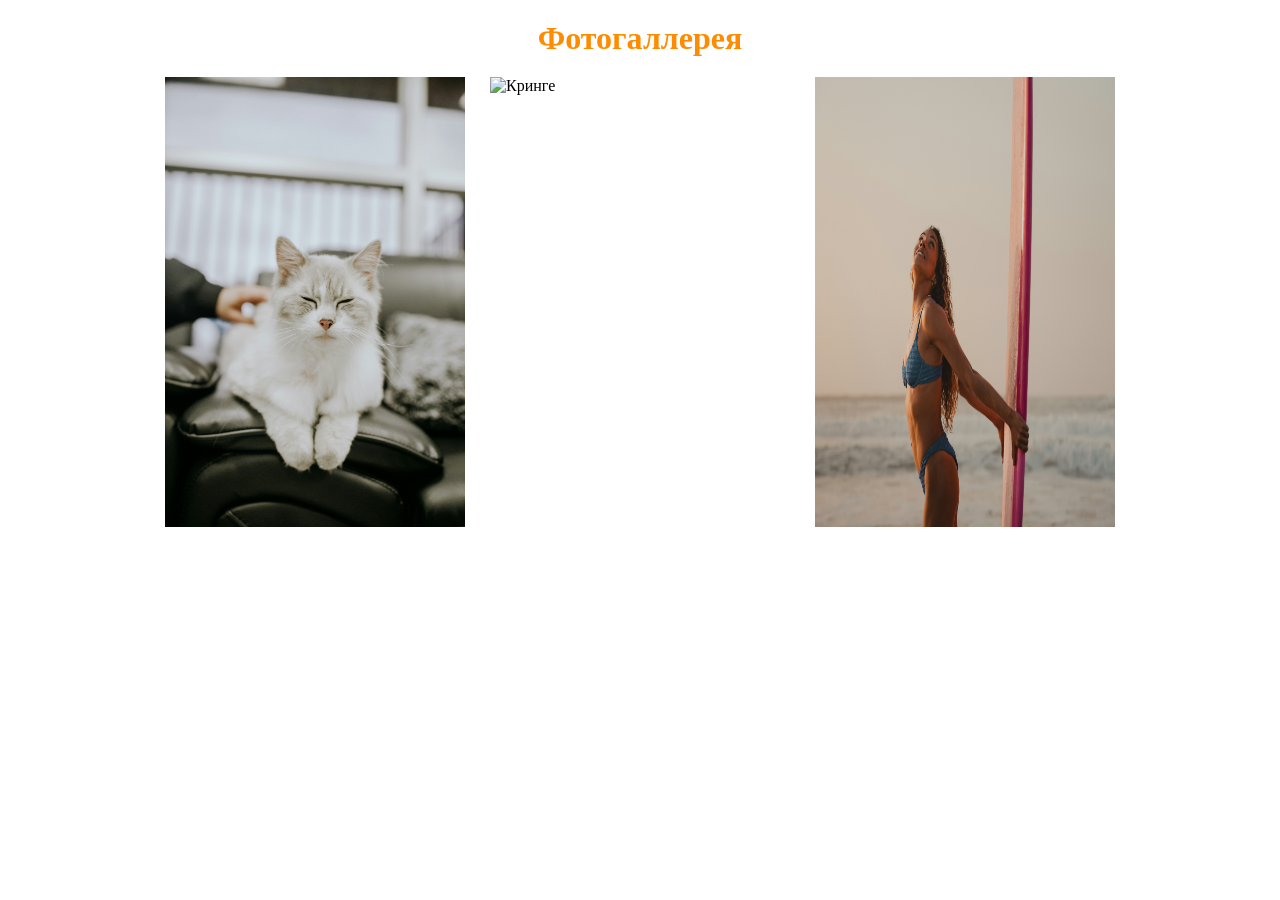
==== index.html @ 0c0efffc "Update and rename gallery.html to index.html" ====
<!DOCTYPE html>
<html lang="ru">
<head>
    <meta charset="UTF-8">
    <meta name="viewport" content="width=device-width, initial-scale=1.0">
    <title>Фотогаллерея</title>
    <link rel="stylesheet" href="css/style.css">
</head>
<body>
    <div class="container">
        <h1 class="gallery-name">Фотогаллерея</h1>
        <div class="gallery">
            <img class = "gallery-item" src="img/david-miller-0n12AlG-umA-unsplash.jpg" alt="Котик">
            <img class = "gallery-item" src="img/jonathan-borba-70kzZbt_MTY-unsplash.jpg" alt="Кринге">
            <img class = "gallery-item" src="img/michiel-annaert-OM_wOsHYatA-unsplash.jpg" alt="Сегз">
        </div>
    </div>
</body>
</html>
---- css/style.css ----
*{
    padding: 0;
    margin: 0;
}
.container {
    width: 1000px;
    height: 100vh;
    /* background-color: blueviolet; */
    margin: 0 auto;
}
.gallery-name {
    text-align: center;
    color: darkorange;
    padding-top: 20px;
}
.gallery {
    display: flex;
    justify-content: space-evenly;
    margin-top: 20px;
}
.gallery-item {
    width: 300px;
}
@media screen and (max-width: 390px){
    .container {
        /* background: red; */
}
.gallery {
    flex-direction: column;
    align-items: center;
}
.gallery-item{
    margin-top: 20px;
}
}
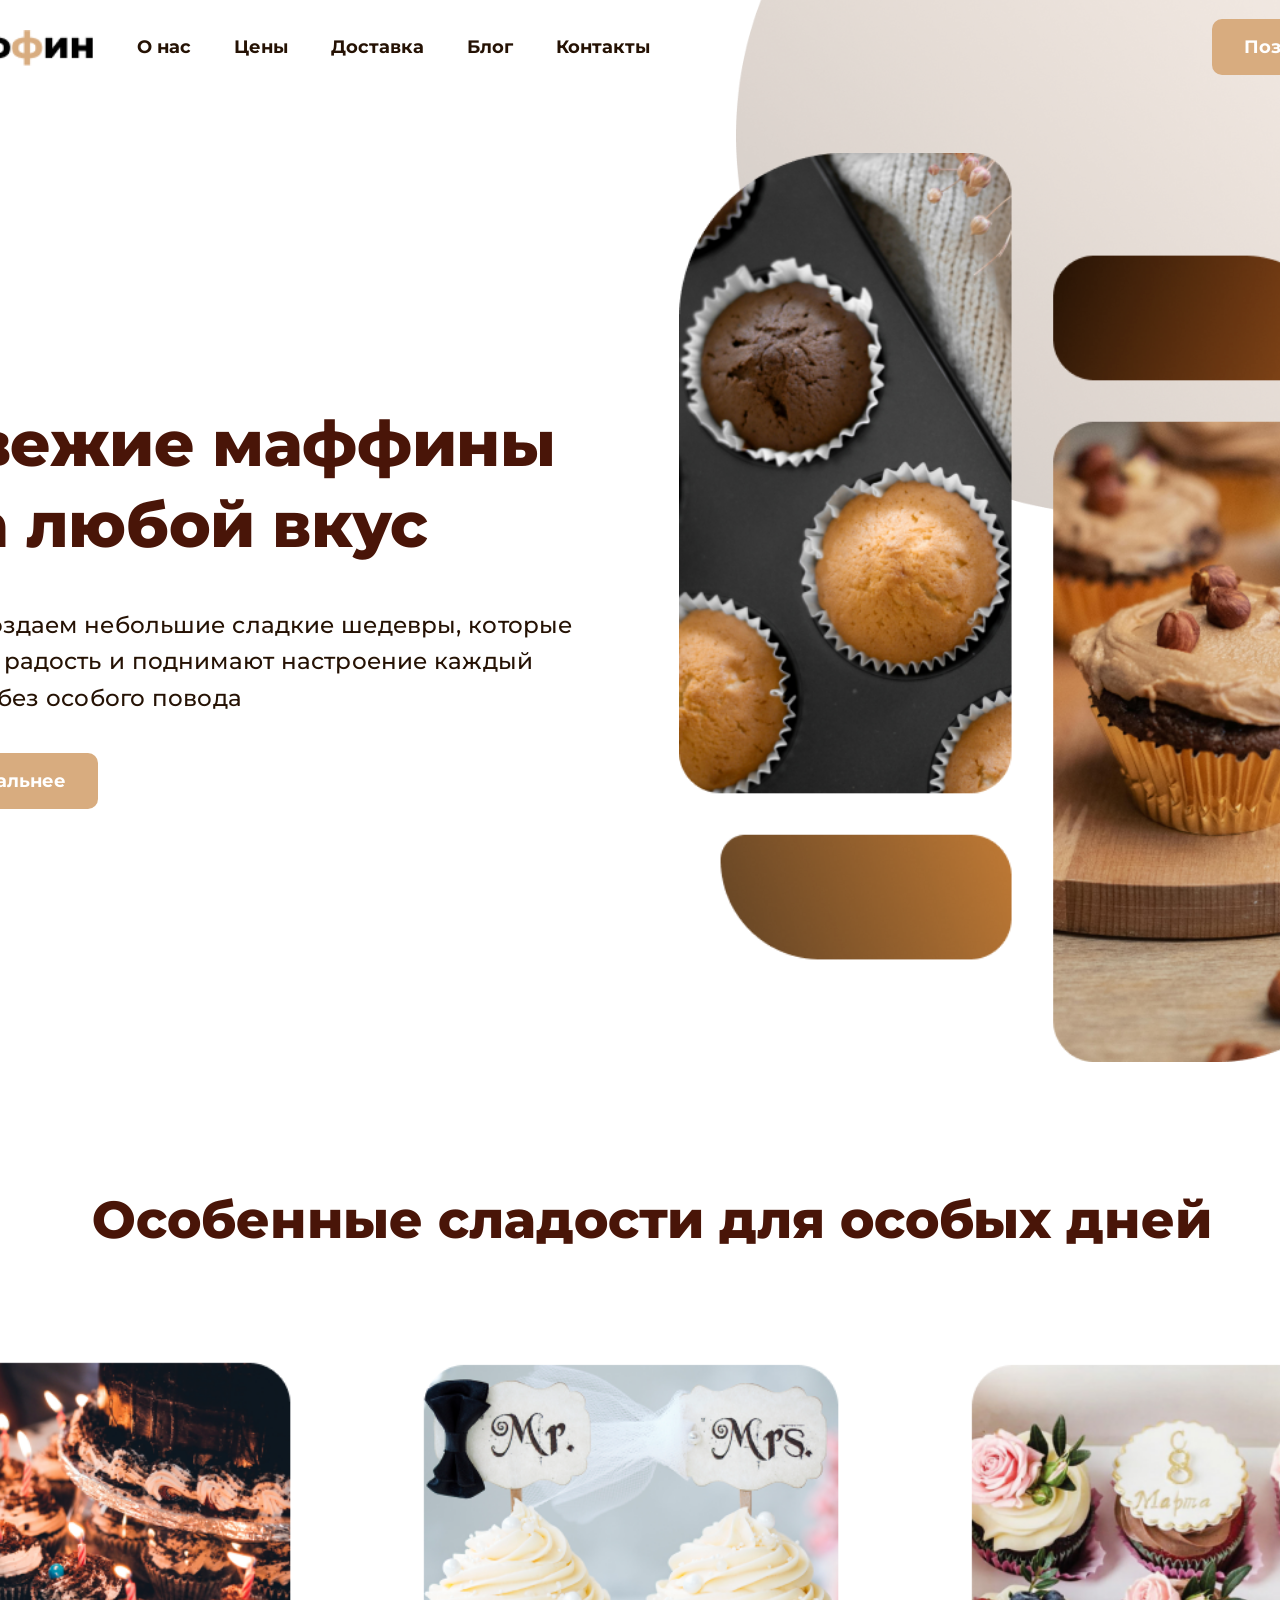
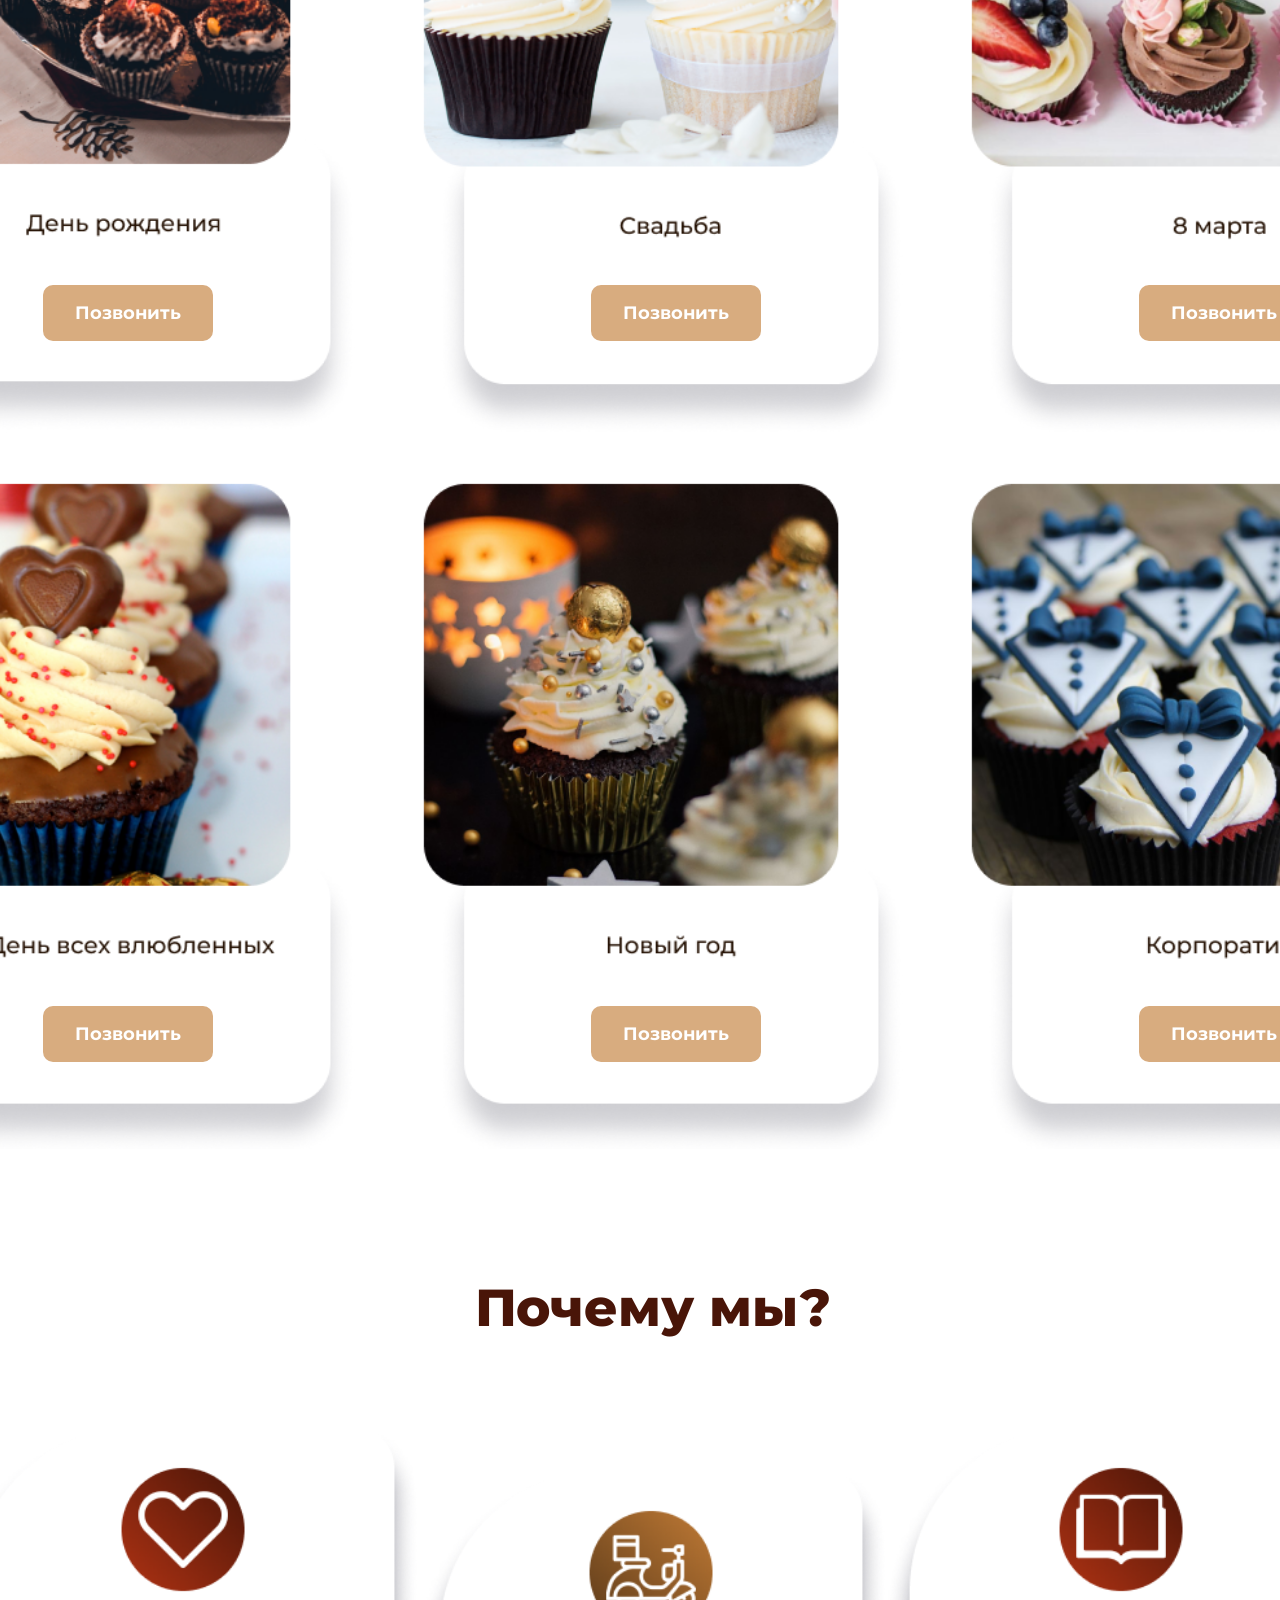
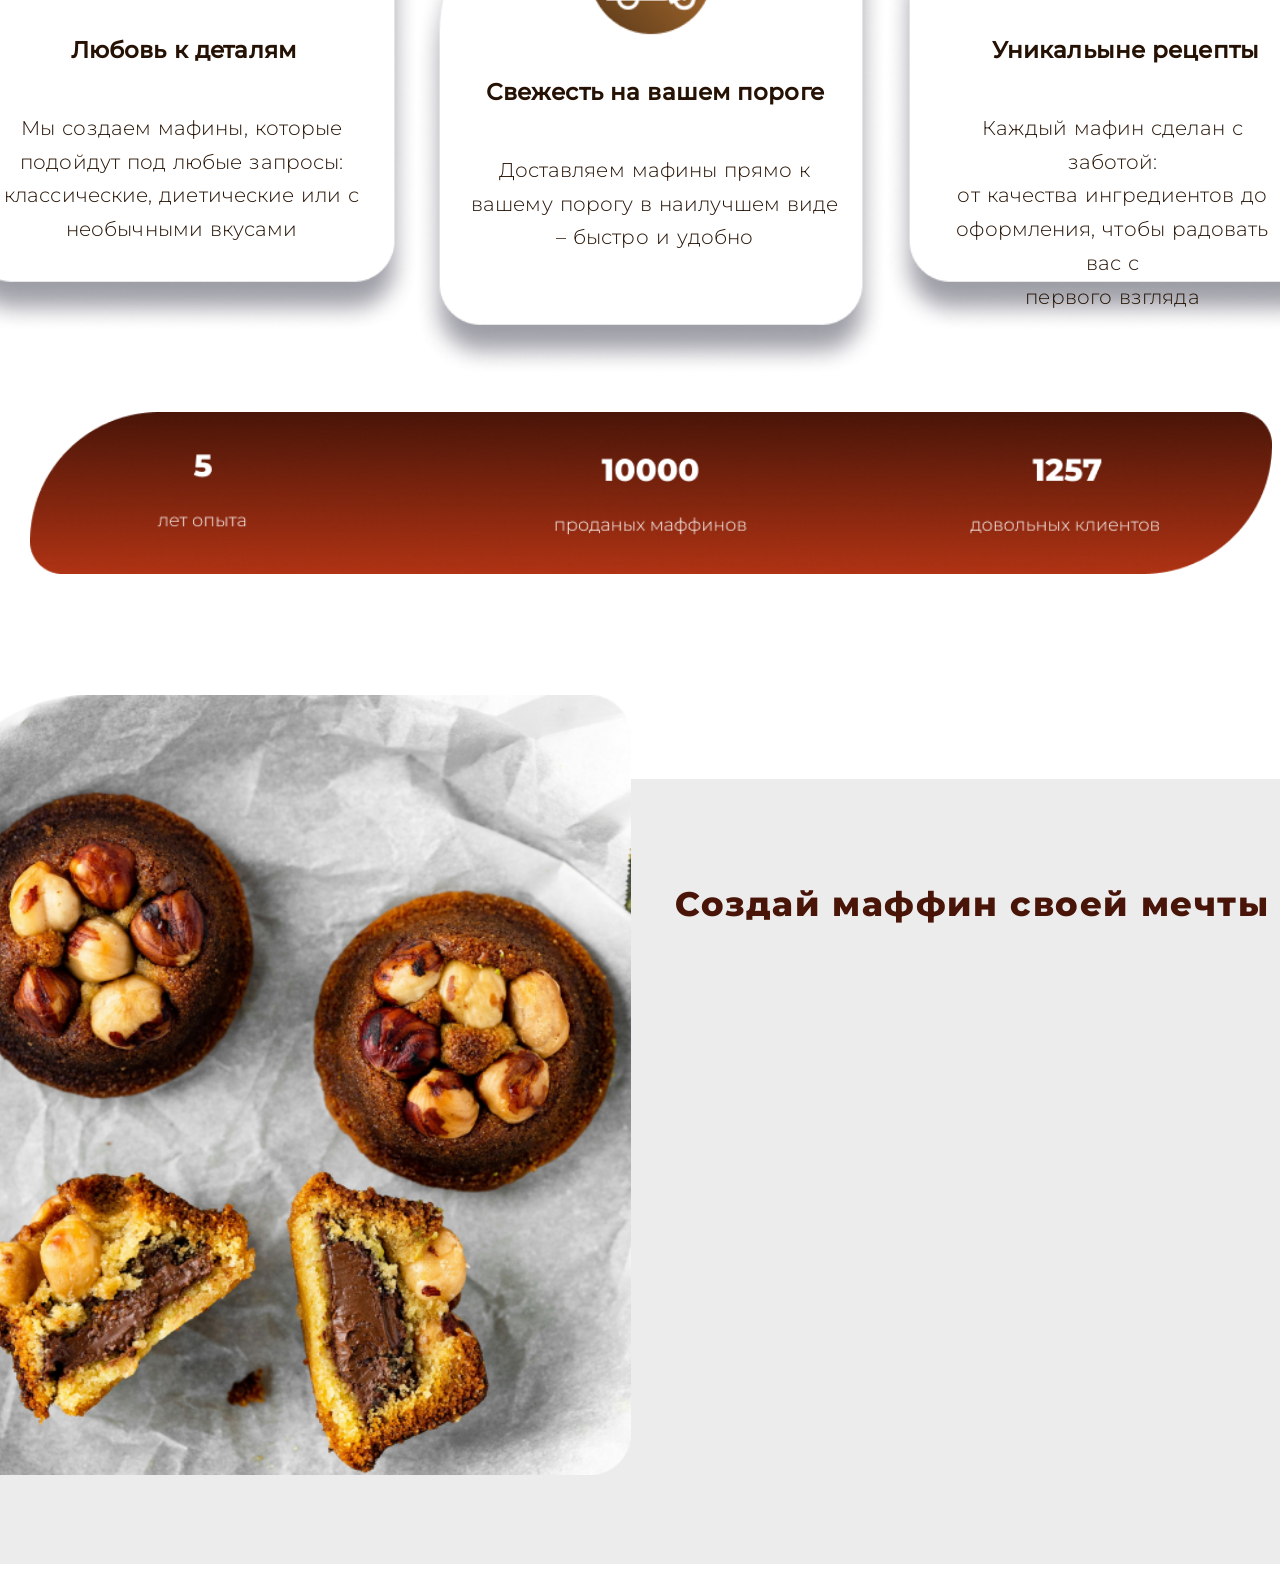
==== commit 37c2e24d: "Add files via upload" ====
--- a/index.html
+++ b/index.html
@@ -3,17 +3,118 @@
 <head>
     <meta charset="UTF-8">
     <meta name="viewport" content="width=device-width, initial-scale=1.0">
-    <title>Фотогаллерея</title>
     <link rel="stylesheet" href="css/style.css">
+    <link rel="stylesheet" href="css/adoptif.css">
+    <title>muffin</title>
 </head>
 <body>
-    <div class="container">
-        <h1 class="gallery-name">Фотогаллерея</h1>
-        <div class="gallery">
-            <img class = "gallery-item" src="img/david-miller-0n12AlG-umA-unsplash.jpg" alt="Котик">
-            <img class = "gallery-item" src="img/jonathan-borba-70kzZbt_MTY-unsplash.jpg" alt="Кринге">
-            <img class = "gallery-item" src="img/michiel-annaert-OM_wOsHYatA-unsplash.jpg" alt="Сегз">
+    <header>
+        <div class="logo">
+            <img src="img/logo.png" alt="logo">
+        </div>
+        <div class="nav">
+            <p><a href="#">О нас</a></p>
+            <p><a href="#">Цены</a></p>
+            <p><a href="#">Доставка</a></p>
+            <p><a href="#">Блог</a></p>
+            <p><a href="#">Контакты</a></p>
+        </div>
+        <div class="call-button">
+            <form action="tel:+1234567890" method="get">
+                <button type="submit">Позвонить</button>
+            </form>
+        </div>
+    </header>
+    <div class="hero">
+        <div class="text_hero">
+            <h1>Свежие маффины<br> на любой вкус</h1>
+            <p>Мы создаем небольшие сладкие шедевры, которые<br>
+                дарят радость и поднимают настроение каждый<br>
+                день, без особого повода
+            </p>
+            <button class="details-button">Детальнее</button>
+        </div>
+        <div class="hero_img">
+            <img src="img/Group 11.png" alt="hero">
         </div>
     </div>
+    <div class="CTA">
+        <h1>Особенные сладости для особых дней</h1>
+        <div class="img_CTA_1">
+            <div class="img_1">
+                <img src="img/Group 21.png" alt="image_1">
+                <form action="tel:+1234567890" method="get">
+                    <button type="submit">Позвонить</button>
+                </form>
+            </div>
+            <div class="img_1">
+                <img src="img/Card.png" alt="image_2">
+                <form action="tel:+1234567890" method="get">
+                    <button type="submit">Позвонить</button>
+                </form>
+            </div>
+            <div class="img_1">
+                <img src="img/Card (1).png" alt="image_3">
+                <form action="tel:+1234567890" method="get">
+                    <button type="submit">Позвонить</button>
+                </form>
+            </div>
+        </div>
+        <div class="img_CTA_2">
+            <div class="img_1">
+                <img src="img/Card (2).png" alt="image_4">
+                <form action="tel:+1234567890" method="get">
+                    <button type="submit">Позвонить</button>
+                </form>
+            </div>
+            <div class="img_1">
+                <img src="img/Card (3).png" alt="image_5">
+                <form action="tel:+1234567890" method="get">
+                    <button type="submit">Позвонить</button>
+                </form>
+            </div>
+            <div class="img_1">
+                <img src="img/Card (4).png" alt="image_6">
+                <form action="tel:+1234567890" method="get">
+                    <button type="submit">Позвонить</button>
+                </form>
+            </div>
+        </div>
+    </div>
+    <div
+        class="counters_logo"><h1> Почему мы?</h1>
+    </div>
+    <div class="counters">
+            <div class="icons_1">
+                <img src="img/Frame 15.png" alt="icons_1">
+                <h2>Любовь к деталям</h2><br>
+                <p> Мы создаем мафины, которые<br>
+                    подойдут под любые запросы:<br>
+                    классические, диетические или с<br>
+                    необычными вкусами</p>
+            </div>
+            <div class="icons_2">
+                <img src="img/Frame 14.png" alt="icons_1">
+                <h2>Свежесть на вашем пороге</h2>
+                <p> Доставляем мафины прямо к<br>
+                    вашему порогу в наилучшем виде<br>
+                    – быстро и удобно</p>
+            </div>
+            <div class="icons_3">
+                <img src="img/Frame 13.png" alt="icons_1">
+                <h2>Уникальыне рецепты</h2>
+                <p> Каждый мафин сделан с заботой:<br>
+                    от качества ингредиентов до<br>
+                    оформления, чтобы радовать вас с<br>
+                    первого взгляда</p>
+            </div>
+        </div>
+    <div class="counters_info">
+        <img src="img/1.png" alt="1" class="img_1">
+    </div>
+    <div class="CTA_choose">
+        <img src="img/Rectangle 30.png" alt="fon" class="fon">
+        <img src="img/Mask group.png" alt="fofo" class="foto">
+        <h1>Создай маффин своей мечты</h1>
 </body>
-</html>
+</html>
--- a/css/style.css
+++ b/css/style.css
@@ -1,35 +1,390 @@
-*{
-    padding: 0;
-    margin: 0;
-}
-.container {
-    width: 1000px;
-    height: 100vh;
-    /* background-color: blueviolet; */
-    margin: 0 auto;
-}
-.gallery-name {
-    text-align: center;
-    color: darkorange;
-    padding-top: 20px;
-}
-.gallery {
-    display: flex;
-    justify-content: space-evenly;
-    margin-top: 20px;
-}
-.gallery-item {
-    width: 300px;
-}
-@media screen and (max-width: 390px){
-    .container {
-        /* background: red; */
-}
-.gallery {
-    flex-direction: column;
-    align-items: center;
-}
-.gallery-item{
-    margin-top: 20px;
-}
-}+@import url("fonts.css");
+
+body {
+    background-image: url('../img/Ellipse\ 34.png');
+    background-position: top right;
+    background-repeat: no-repeat;
+    background-size: 42.5%;
+}
+
+header {
+    display: flex;
+    align-items: center;
+    justify-content: center;
+    width: 100%;
+    box-sizing: border-box;
+}
+
+.logo {
+    margin-top: 16px;
+    position: relative;
+    left: -290px;
+}
+
+.logo img {
+    width: 170px;
+    height: auto;
+}
+
+.nav {
+    margin-top: 10px;
+    position: relative;
+    left: -247px;
+    gap: 43px;
+    display: flex;
+    font-family: "Label";
+    font-size: 18px;
+    color: #251204;
+}
+
+.nav a {
+    text-decoration: none;
+    color: inherit;
+}
+
+.call-button button {
+    display: inline-block;
+    padding: 17px 32px;
+    background-color: #D8AC7F;
+    color: white;
+    text-decoration: none;
+    border: none;
+    border-radius: 10px;
+    cursor: pointer;
+    font-family: "Label";
+    font-size: 18px;
+    margin-top: 10px;
+    position: relative;
+    right: -315px;
+}
+
+.call-button button:hover {
+    background-color: #c89b6f;
+}
+
+.hero {
+    display: flex;
+    justify-content: center;
+    align-items: center;
+    width: 100%;
+    box-sizing: border-box;
+    padding: 20px;
+    position: absolute;
+}
+
+.text_hero {
+    margin-top: 7px;
+    margin-left: -800px;
+    position: absolute;
+}
+
+.text_hero h1 {
+    font-family: "Hd1";
+    margin-left: 2px;
+    font-size: 63px;
+    color: #491508;
+    line-height: 1.3;
+    letter-spacing: -0.4px;
+}
+
+.text_hero p {
+    font-family: "Hd4";
+    font-size: 23px;
+    color: #251204;
+    margin-top: -2px;
+    margin-left: 2px;
+    line-height: 1.6;
+    word-spacing: 1.2px;
+    letter-spacing: 0.09px;
+}
+
+.details-button {
+    display: inline-block;
+    padding: 17px 32px;
+    background-color: #D8AC7F;
+    color: white;
+    text-decoration: none;
+    border: none;
+    border-radius: 10px;
+    cursor: pointer;
+    font-family: "Label";
+    font-size: 18px;
+    margin-top: 13px;
+    margin-left: 3px;
+}
+
+.details-button:hover {
+    background-color: #c89b6f;
+}
+
+.hero_img {
+    margin-top: 57px;
+    margin-left: 766px;
+}
+
+.hero_img img {
+    width: 704px;
+    height: auto;
+}
+
+.CTA {
+    width: 100%;
+    box-sizing: border-box;
+    position: absolute;
+    margin-top: 1077px;
+}
+
+.CTA h1 {
+    display: flex;
+    justify-content: center;
+    align-items: center;
+    font-family: "Hd1";
+    margin-left: 8px;
+    font-size: 52px;
+    color: #491508;
+    letter-spacing: -0.1px;
+}
+
+.img_CTA_1 {
+    display: flex;
+    justify-content: center;
+    align-items: center;
+    margin-top: 86px;
+    gap: 43px;
+    margin-left: 5px;
+    position: relative;
+}
+
+.img_CTA_1 img {
+    width: 505px;
+    height: auto;
+}
+
+.img_CTA_2 {
+    display: flex;
+    justify-content: center;
+    align-items: center;
+    margin-top: 21px;
+    gap: 43px;
+    margin-left: 5px;
+    position: relative;
+}
+
+.img_CTA_2 img {
+    width: 505px;
+    height: auto;
+}
+
+.img_1 img {
+    position: relative;
+}
+
+.img_1 button {
+    position: absolute;
+    top: 0;
+    margin-top: 548px;
+    margin-left: 193px;
+    display: inline-block;
+    padding: 17px 32px;
+    background-color: #D8AC7F;
+    color: white;
+    text-decoration: none;
+    border: none;
+    border-radius: 10px;
+    cursor: pointer;
+    font-family: "Label";
+    font-size: 18px;
+}
+
+.img_1 button:hover {
+    background-color: #c89b6f;
+}
+
+.counters_logo h1 {
+    margin-top: 2800px;
+    margin-left: 25px;
+    display: flex;
+    justify-content: center;
+    align-items: center;
+    font-family: "Hd1";
+    font-size: 52px;
+    color: #491508;
+    letter-spacing: -0.1px;
+}
+
+.counters {
+    display: flex;
+    justify-content: center;
+    align-items: center;
+    justify-content: center;
+    align-items: center;
+    width: 100%;
+    box-sizing: border-box;
+    position: absolute;
+}
+
+.icons_1{
+    margin-top: 11px;
+    margin-left: 8px;
+}
+
+.icons_1 img {
+    position: relative;
+    width: 474px;
+    height: auto;
+}
+
+.icons_1 h2 {
+    position: absolute;
+    top: 0;
+    margin-top: 258px;
+    margin-left: 125px;
+    font-family: "Hd4";
+    font-size: 23px;
+    color: #251204;
+    line-height: 1.6;
+    word-spacing: 1.2px;
+    letter-spacing: 0.09px;
+}
+
+.icons_1 p {
+    position: absolute;
+    top: 0;
+    margin-top: 338px;
+    margin-left: 58px;
+    text-align: center;
+    font-family: "Bd1";
+    text-align: center;
+    font-family: "Bd1";
+    color: #251204;
+    font-size: 20px;
+    letter-spacing: 0.1px;
+    word-spacing: 1.8px;
+    line-height: 1.69;
+}
+
+.icons_2 {
+    margin-top: 96px;
+    margin-left: -6px;
+}
+
+.icons_2 img {
+    position: relative;
+    width: 474px;
+    height: auto;
+}
+
+.icons_2 h2{
+    position: absolute;
+    top: 0;
+    margin-top: 300px;
+    margin-left: 72px;
+    font-family: "Hd4";
+    font-size: 23px;
+    color: #251204;
+    line-height: 1.6;
+    word-spacing: 1.2px;
+    letter-spacing: 0.09px;
+}
+
+.icons_2 p {
+    position: absolute;
+    top: 0;
+    margin-top: 380px;
+    margin-left: 57px;
+    text-align: center;
+    font-family: "Bd1";
+    text-align: center;
+    font-family: "Bd1";
+    color: #251204;
+    font-size: 20px;
+    letter-spacing: 0.1px;
+    word-spacing: 1.8px;
+    line-height: 1.69;
+}
+
+.icons_3 {
+    margin-top: 11px;
+    margin-left: -4px;
+}
+
+.icons_3 img {
+    position: relative;
+    width: 474px;
+    height: auto;
+}
+
+.icons_3 h2 {
+    position: absolute;
+    top: 0;
+    margin-top: 258px;
+    margin-left: 108px;
+    font-family: "Hd4";
+    font-size: 23px;
+    color: #251204;
+    line-height: 1.6;
+    word-spacing: 1.2px;
+    letter-spacing: 0.09px;
+}
+
+.icons_3 p {
+    position: absolute;
+    top: 0;
+    margin-top: 338px;
+    margin-left: 53px;
+    text-align: center;
+    font-family: "Bd1";
+    color: #251204;
+    font-size: 20px;
+    letter-spacing: 0.1px;
+    word-spacing: 1.8px;
+    line-height: 1.69;
+}
+
+.counters_info{
+    display: flex;
+    justify-content: center;
+    align-items: center;
+    margin-top: 673px;
+    margin-left: 22px;
+
+}
+
+.counters_info img {
+    width: 1455px;
+    height: auto;
+}
+
+.CTA_choose{
+    margin-top: 205px;
+    display: flex;
+    justify-content: center;
+    align-items: center;
+}
+
+.fon {
+     position: relative;
+    width: auto;
+    height: 785px;
+}
+
+.foto{
+    position: absolute;
+    margin-left: -725px;
+    margin-top: -173px;
+    width: 707px;
+    height: auto;
+
+}
+
+.CTA_choose h1 {
+    position: absolute;
+    margin-top: -513px;
+    margin-left: 664px;
+    font-family: "Hd1";
+    font-size: 34px;
+    color: #491508;
+    letter-spacing: 1.5px;
+    word-spacing: 0.5px;
+}
+
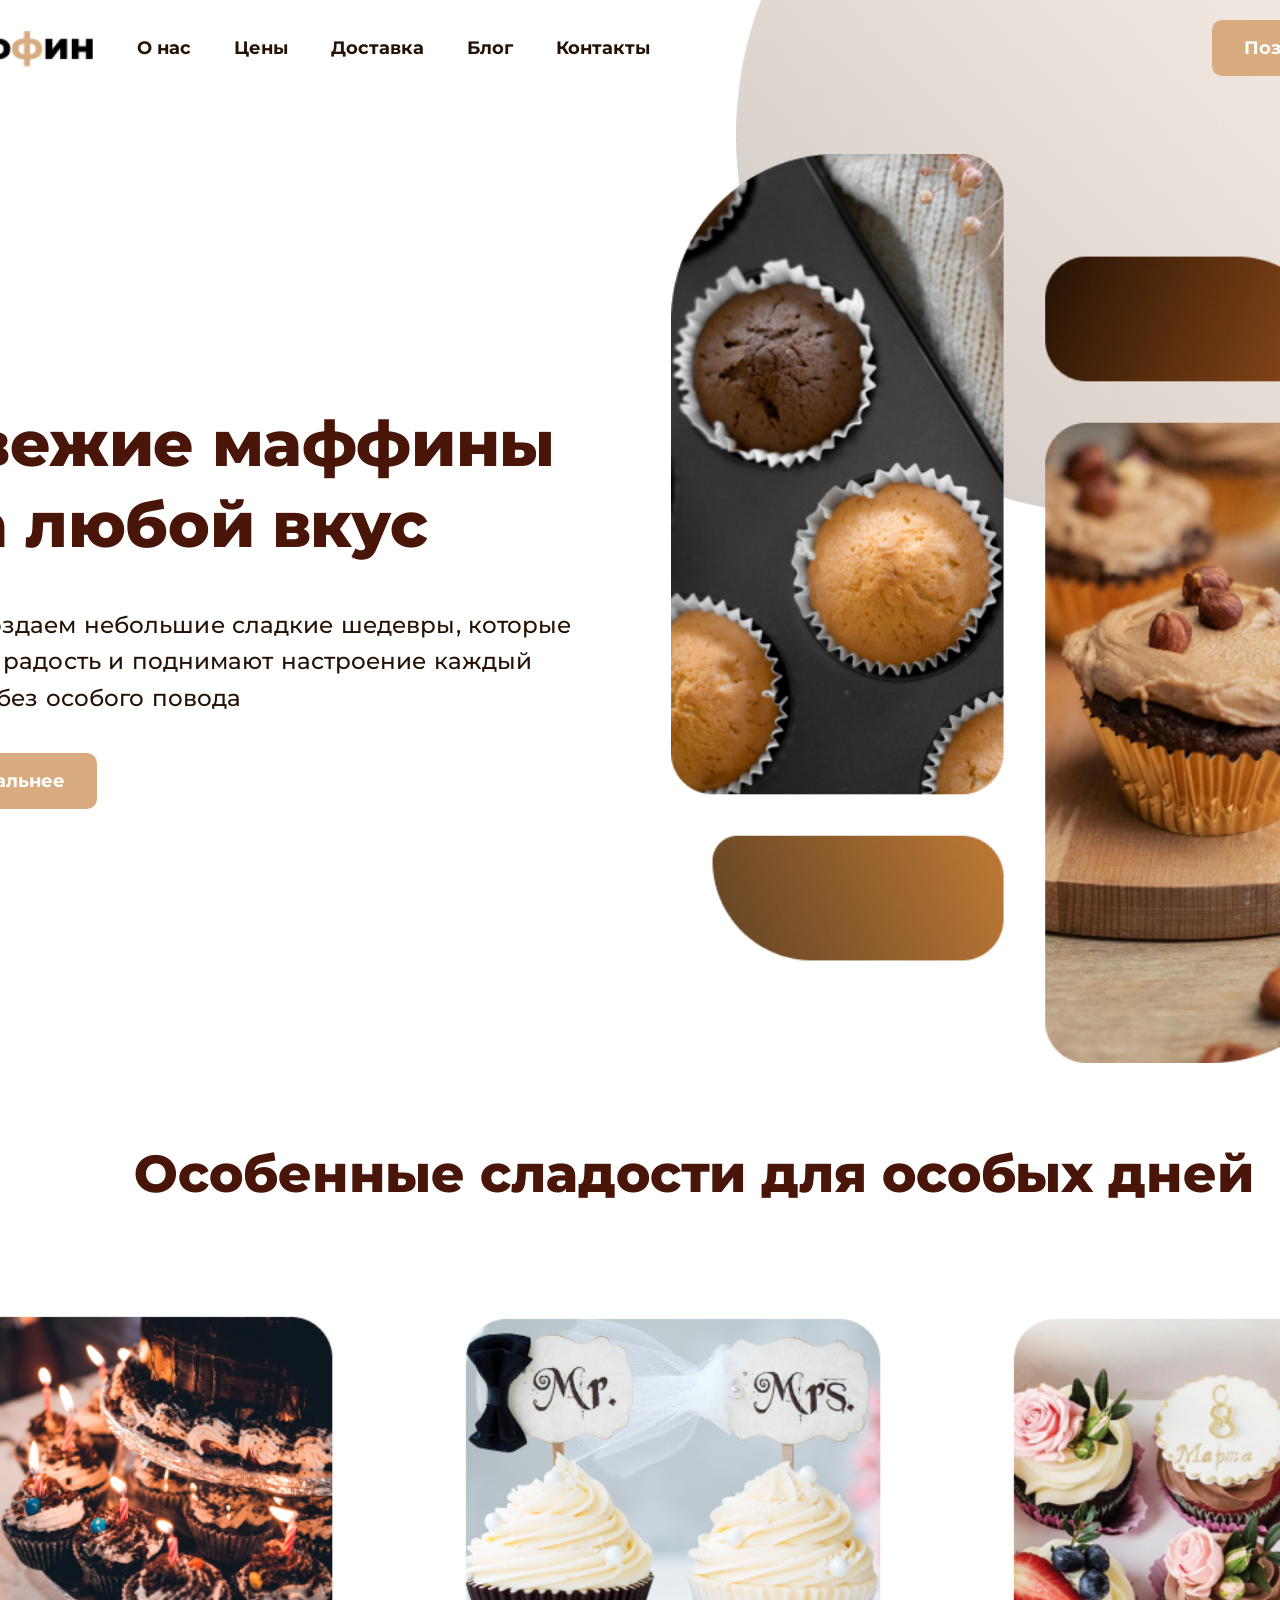
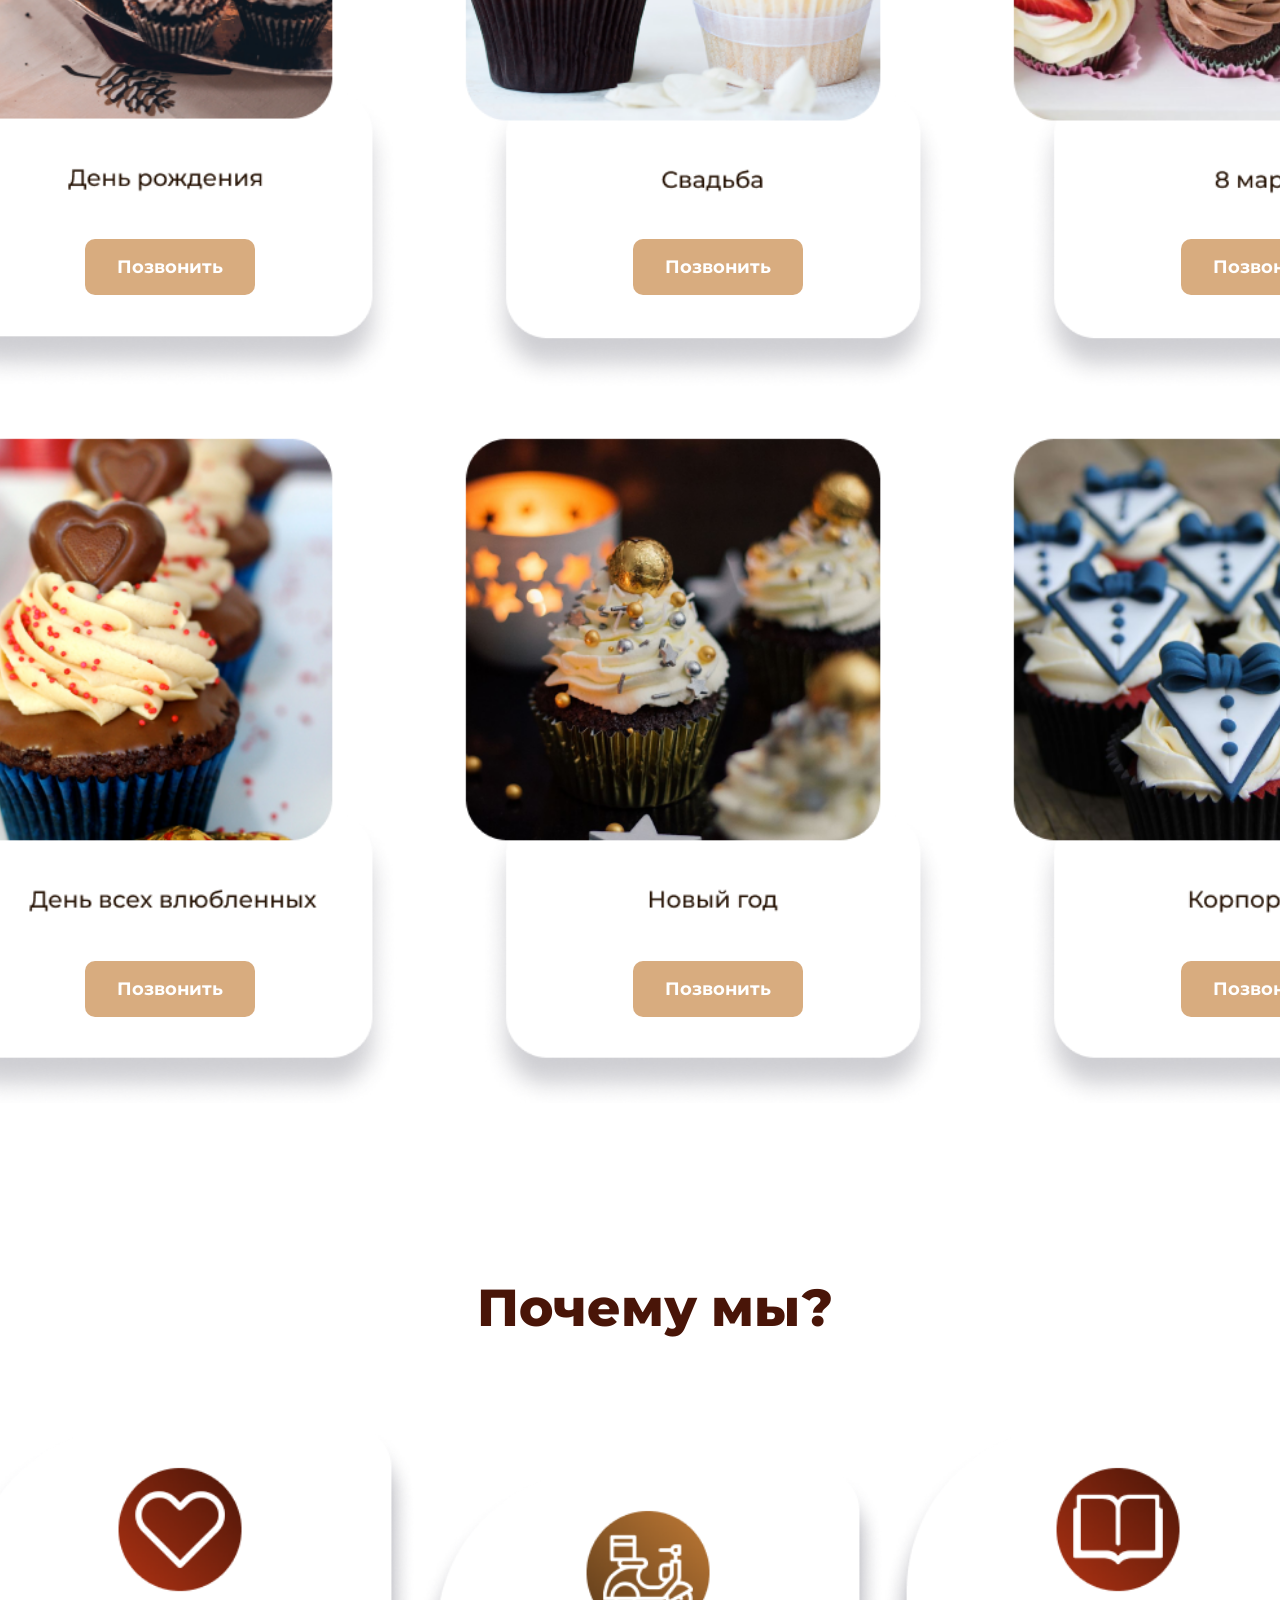
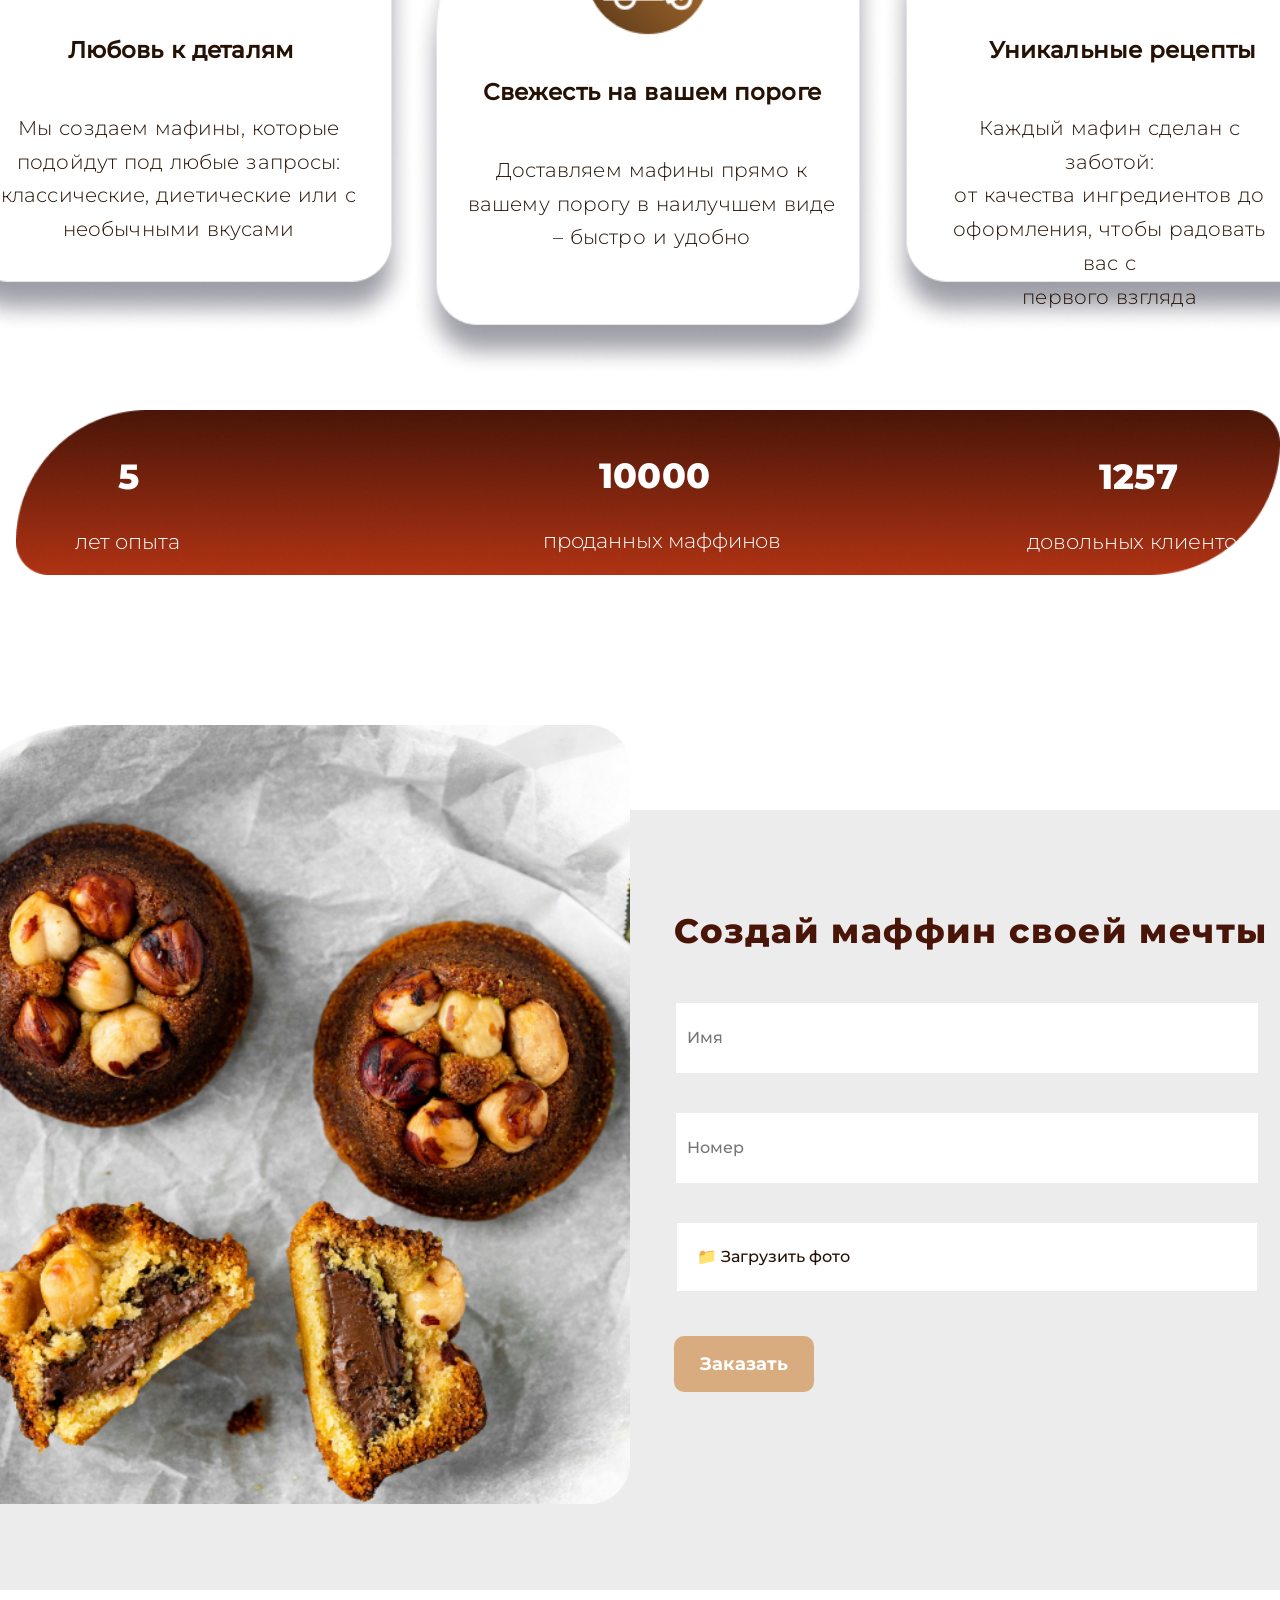
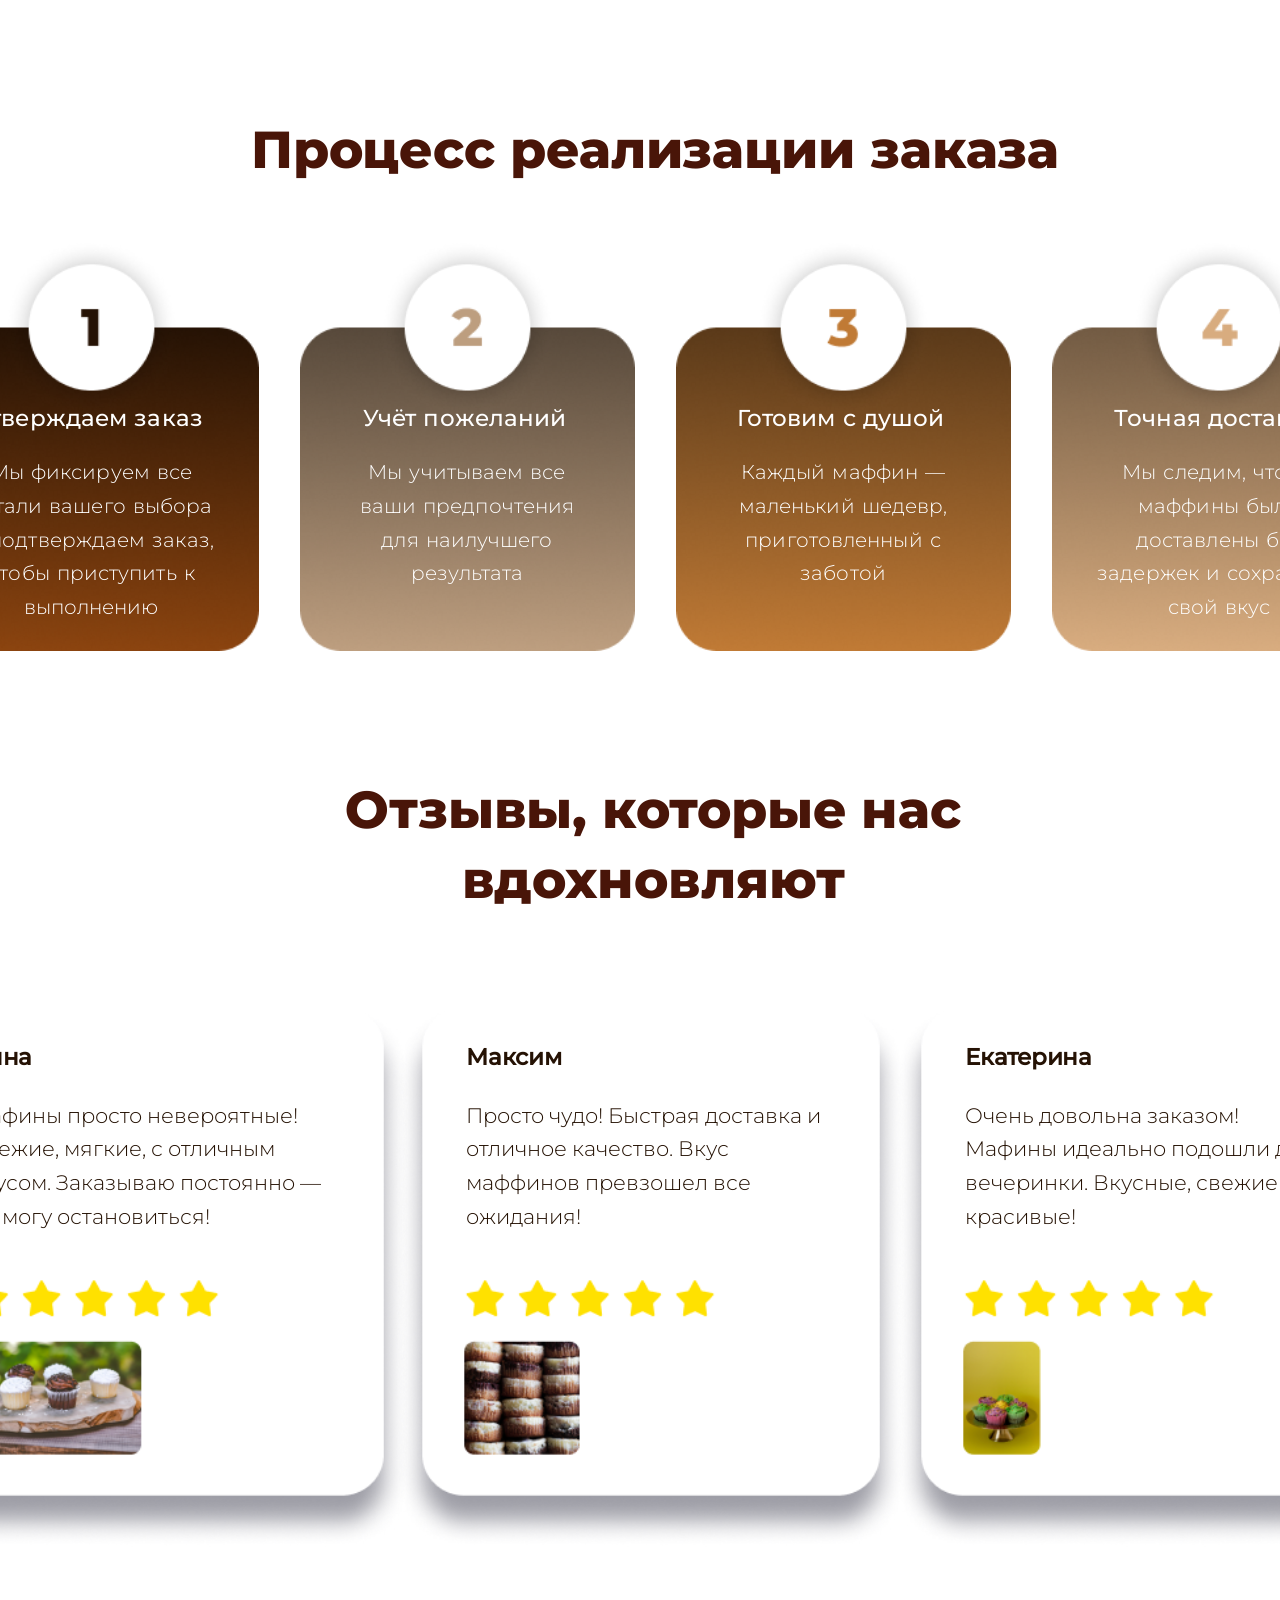
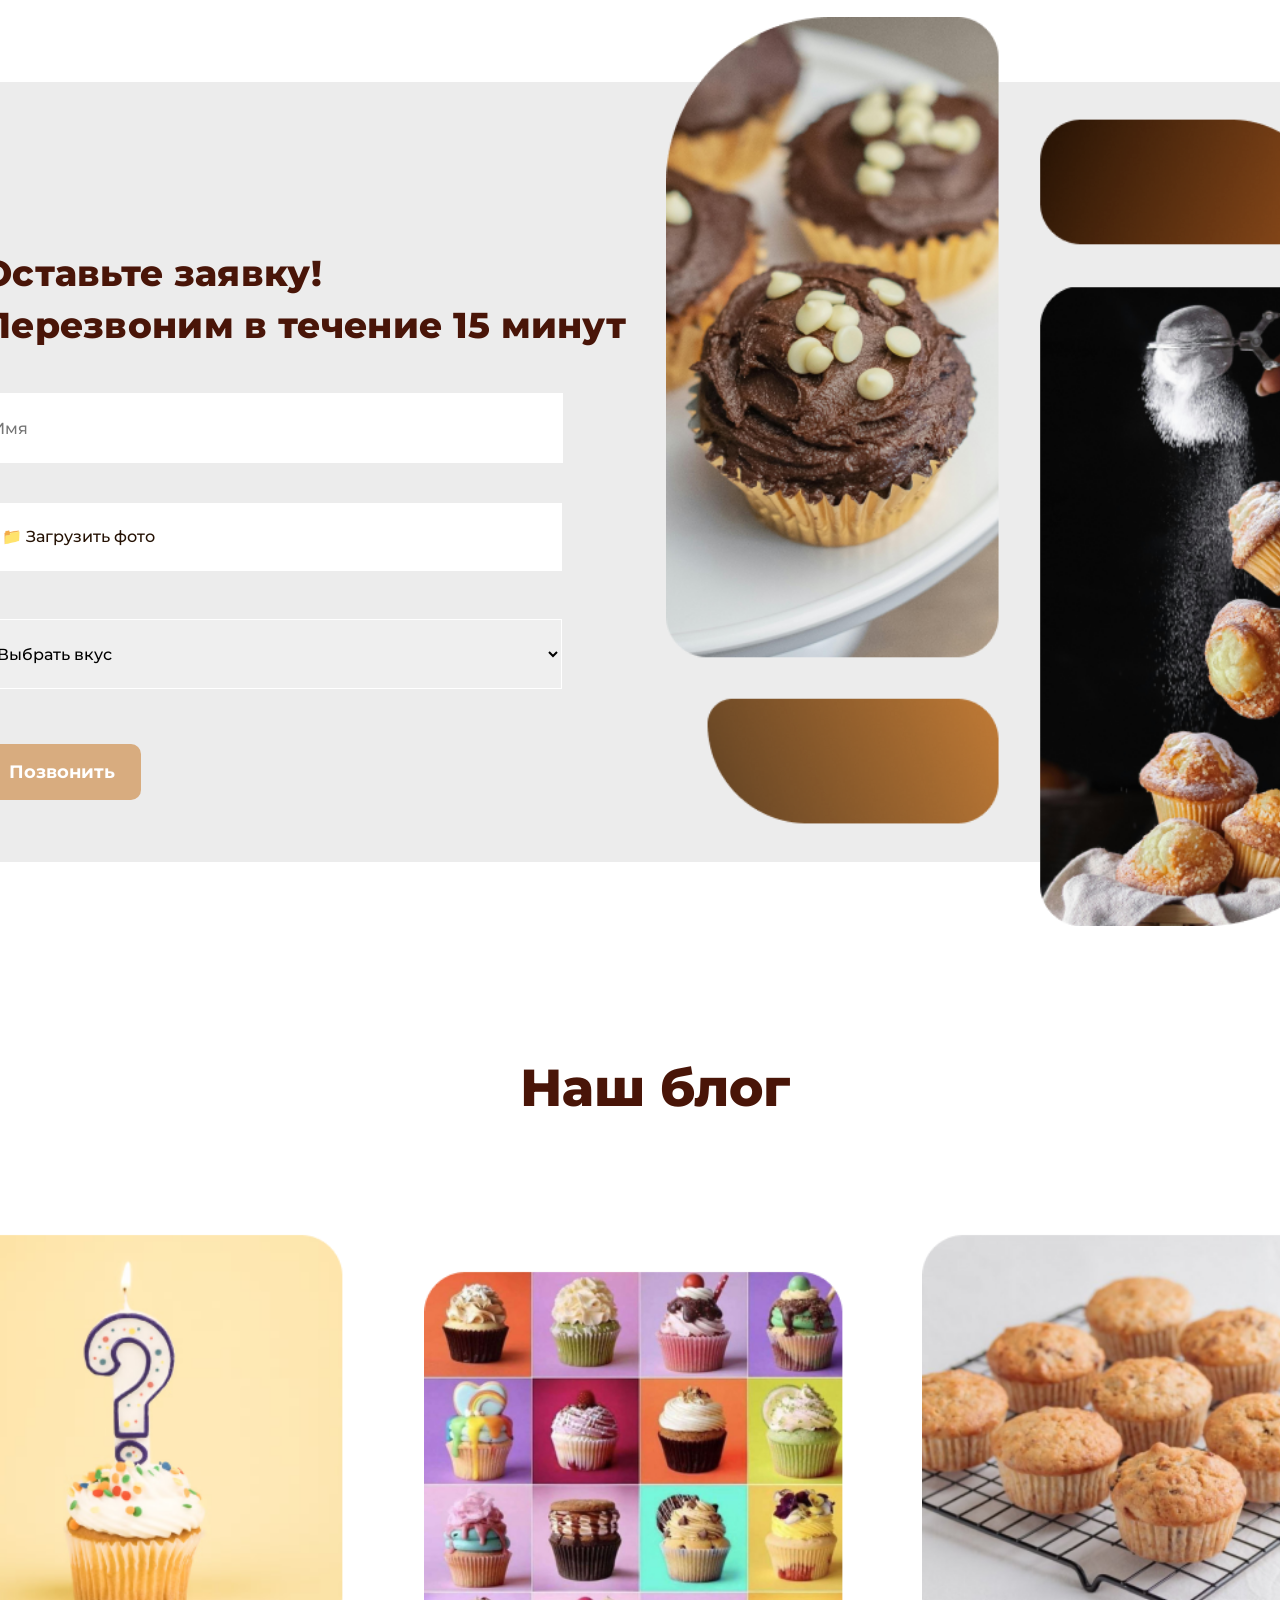
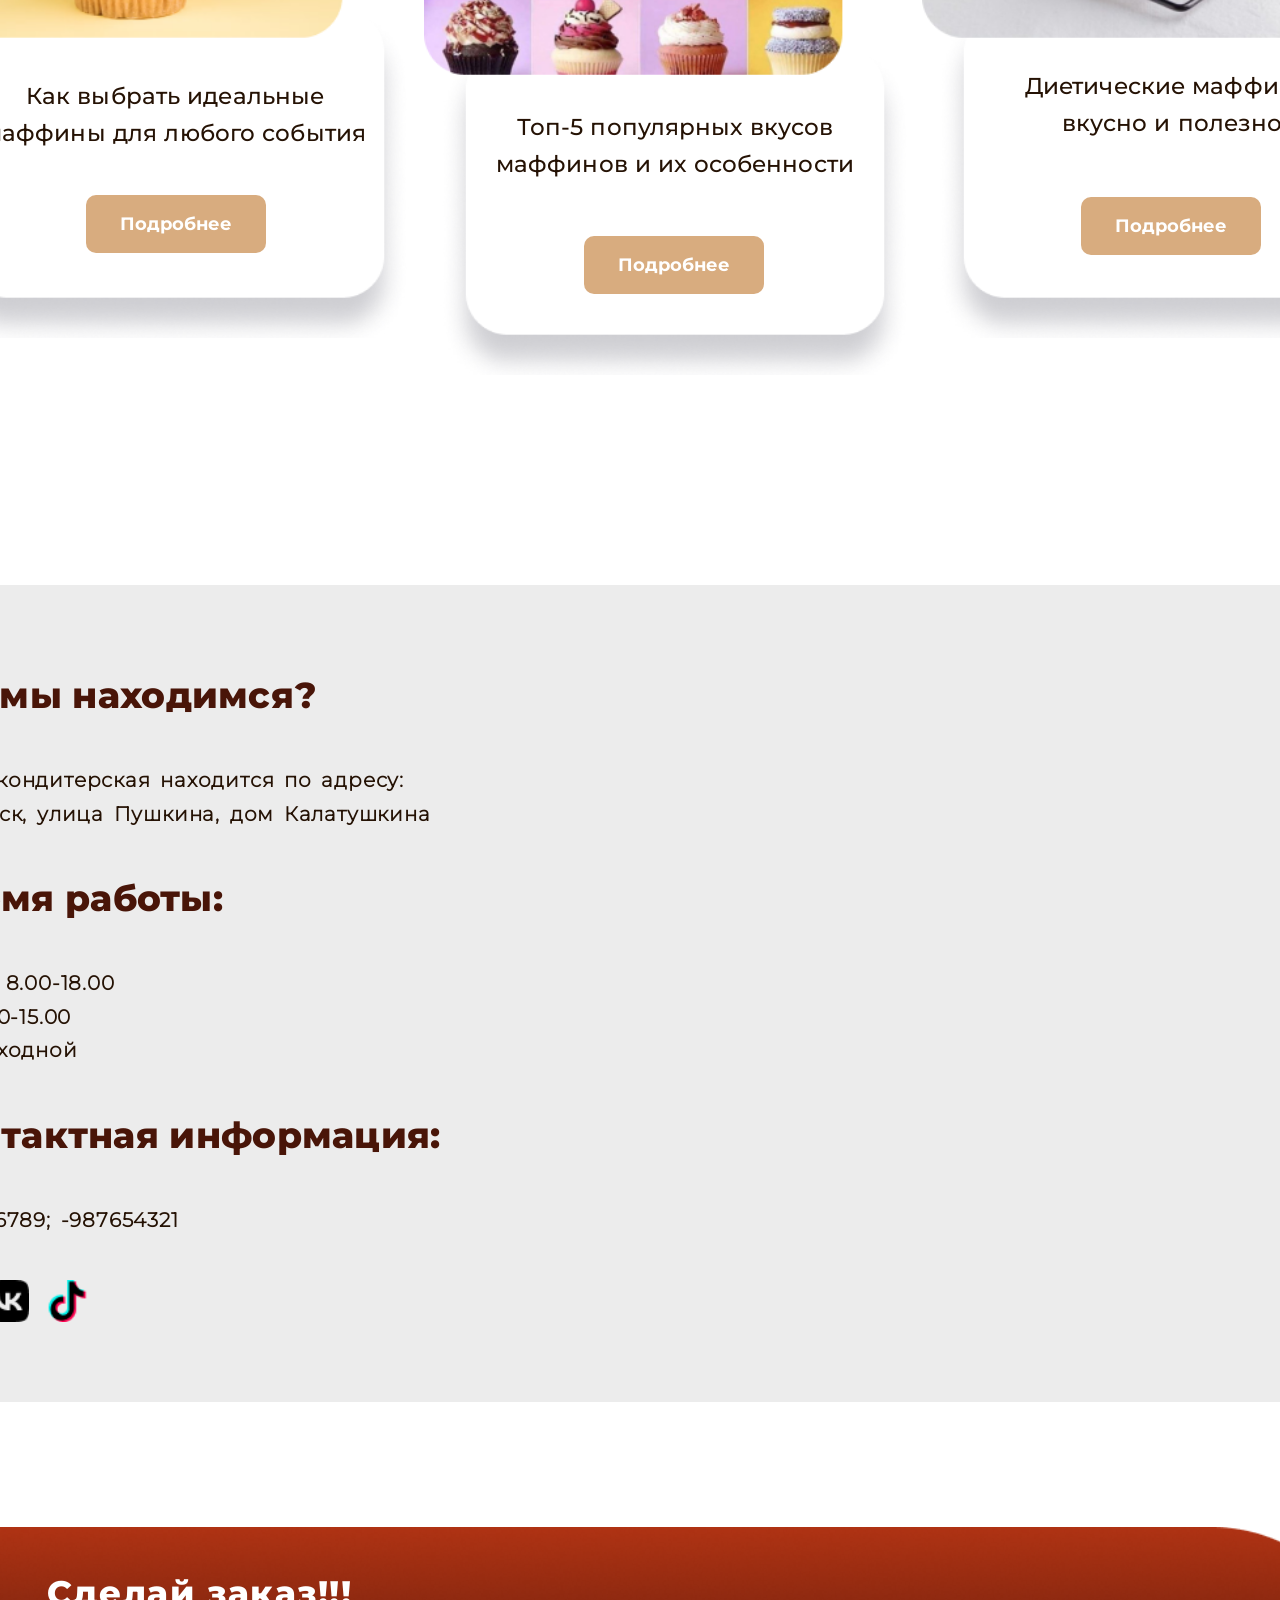
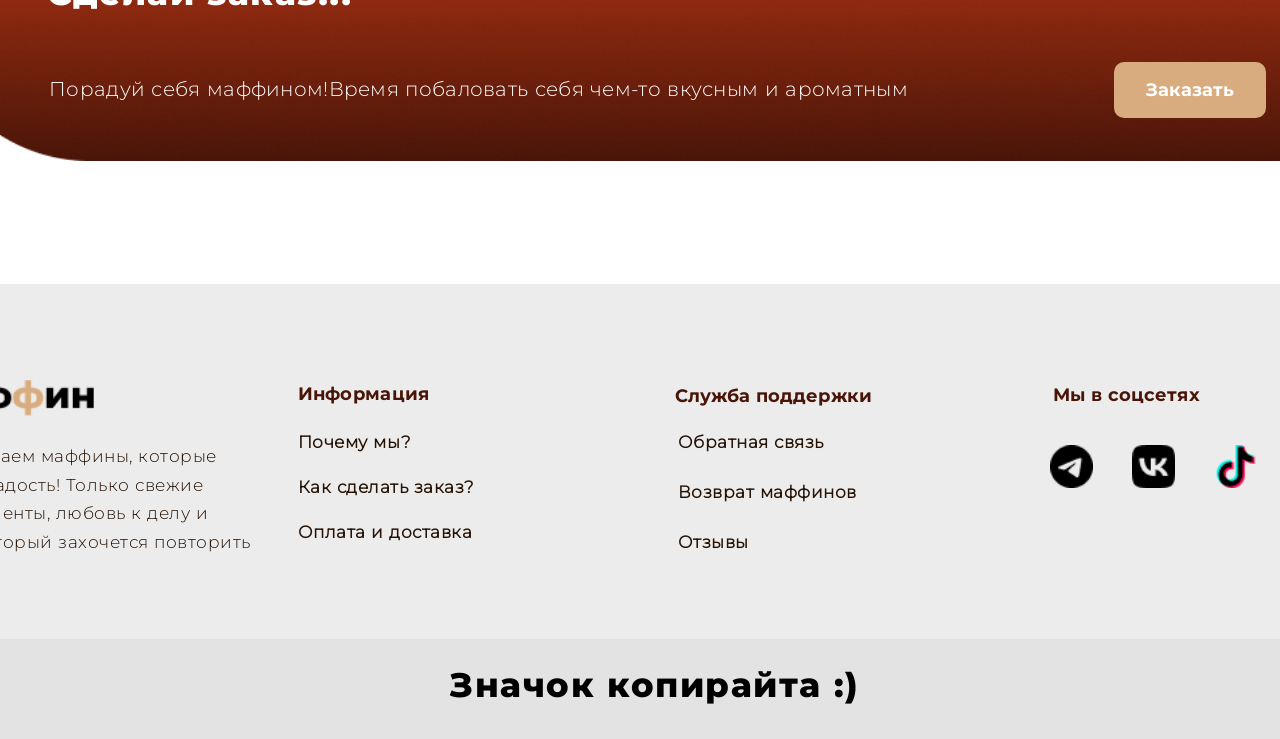
==== commit 72088ec9: "Add files via upload" ====
--- a/index.html
+++ b/index.html
@@ -8,6 +8,7 @@
     <title>muffin</title>
 </head>
 <body>
+
     <header>
         <div class="logo">
             <img src="img/logo.png" alt="logo">
@@ -25,6 +26,7 @@
             </form>
         </div>
     </header>
+
     <div class="hero">
         <div class="text_hero">
             <h1>Свежие маффины<br> на любой вкус</h1>
@@ -38,6 +40,7 @@
             <img src="img/Group 11.png" alt="hero">
         </div>
     </div>
+
     <div class="CTA">
         <h1>Особенные сладости для особых дней</h1>
         <div class="img_CTA_1">
@@ -81,40 +84,273 @@
             </div>
         </div>
     </div>
-    <div
-        class="counters_logo"><h1> Почему мы?</h1>
-    </div>
+
+    <div class="counters_logo"><h1> Почему мы?</h1></div>
+
     <div class="counters">
-            <div class="icons_1">
-                <img src="img/Frame 15.png" alt="icons_1">
-                <h2>Любовь к деталям</h2><br>
-                <p> Мы создаем мафины, которые<br>
-                    подойдут под любые запросы:<br>
-                    классические, диетические или с<br>
-                    необычными вкусами</p>
-            </div>
-            <div class="icons_2">
-                <img src="img/Frame 14.png" alt="icons_1">
-                <h2>Свежесть на вашем пороге</h2>
-                <p> Доставляем мафины прямо к<br>
-                    вашему порогу в наилучшем виде<br>
-                    – быстро и удобно</p>
-            </div>
-            <div class="icons_3">
-                <img src="img/Frame 13.png" alt="icons_1">
-                <h2>Уникальыне рецепты</h2>
-                <p> Каждый мафин сделан с заботой:<br>
-                    от качества ингредиентов до<br>
-                    оформления, чтобы радовать вас с<br>
-                    первого взгляда</p>
-            </div>
-        </div>
+        <div class="icons_1">
+            <img src="img/Frame 15.png" alt="icons_1">
+            <h2>Любовь к деталям</h2><br>
+            <p> Мы создаем мафины, которые<br>
+                подойдут под любые запросы:<br>
+                классические, диетические или с<br>
+                необычными вкусами</p>
+        </div>
+        <div class="icons_2">
+            <img src="img/Frame 14.png" alt="icons_1">
+            <h2>Свежесть на вашем пороге</h2>
+            <p> Доставляем мафины прямо к<br>
+                вашему порогу в наилучшем виде<br>
+                – быстро и удобно</p>
+        </div>
+        <div class="icons_3">
+            <img src="img/Frame 13.png" alt="icons_1">
+            <h2>Уникальные рецепты</h2>
+            <p> Каждый мафин сделан с заботой:<br>
+                от качества ингредиентов до<br>
+                оформления, чтобы радовать вас с<br>
+                первого взгляда</p>
+        </div> 
+    </div>
     <div class="counters_info">
-        <img src="img/1.png" alt="1" class="img_1">
-    </div>
-    <div class="CTA_choose">
-        <img src="img/Rectangle 30.png" alt="fon" class="fon">
-        <img src="img/Mask group.png" alt="fofo" class="foto">
+        <div class="stats">
+            <div class="stat_1">
+                <p class="number">5</p>
+                <p class="label">лет опыта</p>
+            </div>
+            <div class="stat_2">
+                <p class="number">10000</p>
+                <p class="label">проданных маффинов</p>
+            </div>
+            <div class="stat_3">
+                <p class="number">1257</p>
+                <p class="label">довольных клиентов</p>
+            </div>
+        </div>
+    </div>
+
+    <div class="CTA_pgoto">
         <h1>Создай маффин своей мечты</h1>
+        <form class="order-form">
+            <input type="text" id="name" name="name" placeholder="Имя" pattern="[А-Яа-яЁё\s]+" required>
+
+            <input type="tel" id="phone" name="phone" placeholder="Номер" pattern="(\+7|8)\d{10}" required>
+            
+            <label class="upload__label">
+                <input type="file" accept="image/*">
+                <span>📁 Загрузить фото</span>
+            </label>
+
+            <button type="submit">Заказать</button>
+        </form>
+    </div>
+    <div class="CTA_pgoto_img">
+        <img src="img/Mask group.png" alt="CTA_pgoto">
+    </div>
+
+    <div class="process">
+        <h1>
+            Процесс реализации заказа
+        </h1>
+    </div>
+    <div class="process_foto">
+        <div class="process_item">
+            <img src="img/Cart 5.png" alt="process_foto_1">
+            <h2>Утверждаем заказ</h2>
+            <p> Мы фиксируем все<br>
+                детали вашего выбора<br>
+                и подтверждаем заказ,<br>
+                чтобы приступить к<br>
+                выполнению</p>
+        </div>
+        <div class="process_item">
+            <img src="img/Cart 3.png" alt="process_foto_2">
+            <h2>Учёт пожеланий</h2>
+            <p> Мы учитываем все<br>
+                ваши предпочтения<br>
+                для наилучшего<br>
+                результата</p>
+        </div>
+        <div class="process_item">
+            <img src="img/Cart 4.png" alt="process_foto_3">
+            <h2>Готовим с душой</h2>
+            <p> Каждый маффин —<br>
+                маленький шедевр,<br>
+                приготовленный с<br>
+                заботой</p>
+        </div>
+        <div class="process_item">
+            <img src="img/Cart 2.png" alt="process_foto_4">
+            <h2>Точная доставка </h2>
+            <p> Мы следим, чтобы<br>
+                маффины были<br>
+                доставлены без<br>
+                задержек и сохранили<br>
+                свой вкус</p>
+        </div>
+    </div>
+    
+    <div class="FeetBack">
+            <h1>Отзывы, которые нас<br> вдохновляют</h1>
+    </div>
+    <div class="FeetBack_img">
+    <div class="FeetBack1">
+        <div class="review">
+            <img src="img/FeetBack1.png" alt="FeetBack1">
+            <div class="text">
+                <h3>Анна</h3>
+                <p> Мафины просто невероятные!<br> 
+                    Свежие, мягкие, с отличным<br>
+                    вкусом. Заказываю постоянно —<br>
+                    не могу остановиться!</p>
+            </div>
+        </div>
+    </div>
+    <div class="review">
+        <div class="FeetBack2">
+            <img src="img/FeetBack2.png" alt="FeetBack2">
+            <div class="text">
+                <h3>Максим</h3>
+                <p>Просто чудо! Быстрая доставка и<br>
+                    отличное качество. Вкус<br>
+                    маффинов превзошел все<br>
+                    ожидания!</p>
+            </div>
+        </div>
+    </div>
+        <div class="review">
+         <div class="FeetBack3">
+            <img src="img/FeetBack3.png" alt="FeetBack3">
+            <div class="text">
+                <h3>Екатерина</h3>
+                <p>Очень довольна заказом!<br>
+                    Мафины идеально подошли для<br>
+                    вечеринки. Вкусные, свежие и<br>
+                    красивые!</p>
+            </div>
+        </div>
+    </div>
+    </div>
+
+    <div class="CTA_choose_1">
+        <h1>Оставьте заявку!<br>Перезвоним в течение 15 минут</h1>
+        <form class="order-form_1">
+            <input type="text" id="name" name="name" placeholder="Имя" pattern="[А-Яа-яЁё\s]+" required>
+
+            <label class="upload__label_1">
+                <input type="file" accept="image/*">
+                <span>📁 Загрузить фото</span>
+            </label>
+            
+            <select required>
+                <option value="" disabled selected>Выбрать вкус</option>
+                <option value="chocolate">Шоколадный</option>
+                <option value="vanilla">Ванильный</option>
+                <option value="berry">Ягодный</option>
+            </select>
+            
+            <button type="submit">Позвонить</button>
+        </form>
+    </div>
+    <div class="CTA_choose_img">
+        <img src="img/Group 12.png">
+    </div>
+
+    <div class="Blog">
+        <h1>Наш блог</h1>
+        <div class="Blog_img">
+            <div class="img_1">
+                <img src="img/Card111.png">
+                <div class="text">
+                    <p>Как выбрать идеальные<br> маффины для любого события</p>
+                    <button class="details-button">Подробнее</button>
+                </div>
+            </div>
+            <div class="img_2">
+                <img src="img/Card222.png">
+                <div class="text">
+                    <p>Топ-5 популярных вкусов<br> маффинов и их особенности</p>
+                    <button class="details-button">Подробнее</button>
+                </div>
+            </div>
+            <div class="img_3">
+                <img src="img/Card333.png">
+                <div class="text">
+                    <p>Диетические маффины:<br> вкусно и полезно</p>
+                    <button class="details-button">Подробнее</button>
+                </div>
+            </div>
+        </div>
+    </div>
+
+    <div class="info">
+        <div class="info_block">
+            <div class="location">
+                <h1>Где мы находимся?</h1>
+                <p>Наша кондитерская находится по адресу:<br>г.Ижевск, улица Пушкина, дом Калатушкина</p>
+            </div>
+            <div class="time">
+                <h1>Время работы:</h1>
+                <p>Пн-Пт: 8.00-18.00<br>
+                    Сб: 9.00-15.00<br>
+                    Вс: Выходной</p>
+            </div>
+            <div class="contacts">
+                <h1>Контактная информация:</h1>
+                <a href="tel:+123456789">+123456789;</a><a href="tel:-987654321"> -987654321</a><br>
+                <div class="contacts_img">
+                    <a href="#>"><img src="img/Telegram.png"></a>
+                    <a href="#>"><img src="img/VK.png"></a>
+                    <a href="#>"><img src="img/TikTok.png"></a>
+                </div>
+            </div>
+        </div>
+            <div class="info_map">
+                <iframe src="https://yandex.ru/map-widget/v1/?um=constructor%3A0d301478178b8e5c62328fdad19934307f41cd01435dcc7d6c4fcc6ecb4f7ae7&amp;source=constructor" width="100%" height="720" frameborder="0"></iframe>
+            </div>
+    </div>
+
+    <div class="zakaz">
+        <div class="zakaz_text">
+            <h1>Сделай заказ!!!</h1>
+            <p>Порадуй себя маффином!Время побаловать себя чем-то вкусным и ароматным <button type="submit">Заказать</button></p>
+        </div>
+    </div>
+
+    <footer>
+        <div class="footer_logo">
+            <img src="img/logo.png">
+            <p> Мы создаем маффины, которые<br>
+                дарят радость! Только свежие<br>
+                ингредиенты, любовь к делу и<br>
+                вкус, который захочется повторить</p>
+        </div>
+        <div class="footer_info">
+            <p>Информация</p>
+            <a href="#">Почему мы?</a><br>
+            <a href="#">Как сделать заказ?</a><br>
+            <a href="#">Оплата и доставка</a>
+
+        </div>
+        <div class="footer_support">
+            <p>Служба поддержки</p>
+            <a href="#">Обратная связь</a><br>
+            <a href="#">Возврат маффинов</a><br>
+            <a href="#">Отзывы</a>
+        </div>
+
+        <div class="footer_social">
+            <p>Мы в соцсетях</p>
+            <a href="#"><img src="img/Telegram.png"></a>
+            <a href="#"><img src="img/VK.png"></a>
+            <a href="#"><img src="img/TikTok.png"></a>
+        </div>
+        
+    </footer>
+
+    <div class="copyright">
+        <h1>Значок копирайтa :)</h1>
+    </div>
+
 </body>
 </html>
--- a/css/style.css
+++ b/css/style.css
@@ -1,10 +1,17 @@
 @import url("fonts.css");
+
+html, body {
+    overflow-x: hidden; /* Добавлено */
+    margin: 0; /* Добавлено */
+    padding: 0; /* Добавлено */
+}
 
 body {
     background-image: url('../img/Ellipse\ 34.png');
     background-position: top right;
     background-repeat: no-repeat;
     background-size: 42.5%;
+    overflow: hidden; /* Добавлено */
 }
 
 header {
@@ -13,6 +20,9 @@
     justify-content: center;
     width: 100%;
     box-sizing: border-box;
+    margin: 0; /* Добавлено */
+    padding: 0; /* Добавлено */
+    margin-top: 9px;
 }
 
 .logo {
@@ -69,12 +79,13 @@
     width: 100%;
     box-sizing: border-box;
     padding: 20px;
-    position: absolute;
+    position: relative; /* Изменено с absolute */
+    margin: 0; /* Добавлено */
 }
 
 .text_hero {
-    margin-top: 7px;
-    margin-left: -800px;
+    margin-top: 5px;
+    margin-left: -785px;
     position: absolute;
 }
 
@@ -130,8 +141,10 @@
 .CTA {
     width: 100%;
     box-sizing: border-box;
-    position: absolute;
-    margin-top: 1077px;
+    position: relative; /* Изменено с absolute */
+    margin-top: 55px;
+    margin-left: 50px;
+    padding: 0; /* Добавлено */
 }
 
 .CTA h1 {
@@ -201,8 +214,8 @@
 }
 
 .counters_logo h1 {
-    margin-top: 2800px;
-    margin-left: 25px;
+    margin-top: 169px;
+    margin-left: 30px;
     display: flex;
     justify-content: center;
     align-items: center;
@@ -216,11 +229,13 @@
     display: flex;
     justify-content: center;
     align-items: center;
-    justify-content: center;
-    align-items: center;
     width: 100%;
     box-sizing: border-box;
-    position: absolute;
+    position: relative; /* Изменено с absolute */
+    color: #251204;
+    margin: 0; /* Добавлено */
+    padding: 0; /* Добавлено */
+    margin-left: 5px;
 }
 
 .icons_1{
@@ -252,8 +267,6 @@
     top: 0;
     margin-top: 338px;
     margin-left: 58px;
-    text-align: center;
-    font-family: "Bd1";
     text-align: center;
     font-family: "Bd1";
     color: #251204;
@@ -341,35 +354,13 @@
     line-height: 1.69;
 }
 
-.counters_info{
-    display: flex;
-    justify-content: center;
-    align-items: center;
-    margin-top: 673px;
-    margin-left: 22px;
-
-}
-
-.counters_info img {
-    width: 1455px;
-    height: auto;
-}
-
 .CTA_choose{
-    margin-top: 205px;
-    display: flex;
-    justify-content: center;
-    align-items: center;
-}
-
-.fon {
-     position: relative;
-    width: auto;
-    height: 785px;
+    display: flex;
+    justify-content: center;
+    align-items: center;
 }
 
 .foto{
-    position: absolute;
     margin-left: -725px;
     margin-top: -173px;
     width: 707px;
@@ -388,3 +379,835 @@
     word-spacing: 0.5px;
 }
 
+.counters_info{
+    display: flex;
+    justify-content: center;
+    align-items: center;
+    margin-top: 30px;
+    margin-left: 22px;
+
+}
+
+
+.stats {
+    width: 1500px;
+    height: 200px;
+    display: flex;
+    justify-content: center;
+    align-items: center;
+    gap: 50px;
+    margin-left: -45px;
+    background-image: url('../img/Rectangle\ 12\ \(1\).png');
+    background-position: top right;
+    background-repeat: no-repeat;
+    background-size: 97%;
+    color: white;
+    text-align: center;
+}
+
+.stat_1{
+    position: relative;
+    left: 55px;
+    top: 5px;
+    
+}
+
+.stat_2{
+    margin-top: 9px;
+    margin-left:353px;
+    margin-right: 198px;
+}
+
+.stat_3{
+    position: relative;
+    left: -2px;
+    top: 5px;
+}
+
+.number {
+    font-family: "Hd1";
+    font-size: 35px;
+    letter-spacing: 0.3px;
+    word-spacing: 0.5px;
+    font-weight: bold;
+    margin: 0;
+    margin-top: -21px;
+    margin-bottom: 31px;
+}
+
+.label {
+    font-family: "Bd1";
+    font-size: 21px;
+    letter-spacing: -0.1px;
+    word-spacing: 0.3px;
+    margin: 0;
+    margin-left: 15px;
+}
+
+.stat_3 .label {
+    margin-left: 0;
+}
+
+.stat_1 .number {
+    margin-left: 18px;
+}
+
+.CTA_pgoto {
+    display: flex;
+    justify-content: center;
+    align-items: center;
+    margin: 0 auto;
+    margin-top: 200px;
+    height: 780px;
+    background-image: url('../img/Rectangle\ 30\.png');
+    background-position: center;
+    overflow: hidden; /* Добавлено */
+}
+
+.CTA_pgoto h1 {
+    font-family: "Hd1";
+    color: #491508;
+    font-size: 34px;
+    letter-spacing: 1.5px;
+    word-spacing: 0.2px;
+    position: relative;
+    bottom: 269px;
+    left: 622px;
+}
+
+.CTA_pgoto_img {
+    display: flex;
+    justify-content: center;
+    align-items: center;
+}
+
+.CTA_pgoto_img img {
+    width: 706px;
+    height: auto;
+    position: relative;
+    top: -865px;
+    right: 363px;
+}
+
+.order-form {
+    display: flex;
+    flex-direction: column;
+    align-items: center;
+    position: relative;
+    left: 30px;
+    bottom: 25px;
+}
+
+.order-form input {
+    font-family: "Hd4";
+    font-size: 16px;
+    padding: 10px;
+    margin-bottom: 40px;
+    border: 1px solid #ffffff;
+    width: 560px;
+    height: 48px;
+}
+
+.upload__label {
+    width: 560px;
+    height: 48px;
+    padding: 10px;
+    background-color: #ffffff;
+    cursor: pointer;
+}
+
+.upload__label input[type="file"] {
+    display: none;
+}
+
+.upload__label span {
+    font-family: "Hd4";
+    font-size: 16px;
+    color: #251204;
+    margin-left: 10px;
+    margin-top: 5px;
+    display: inline-block;
+    text-align: center;
+    line-height: 38px;
+    cursor: pointer;
+}
+
+.order-form button {
+    display: inline-block;
+    padding: 17px 26px;
+    background-color: #D8AC7F;
+    color: white;
+    text-decoration: none;
+    border: none;
+    border-radius: 10px;
+    cursor: pointer;
+    font-family: "Label";
+    font-size: 18px;
+    position: relative;
+    top:45px ;
+    right: 223px;
+}
+
+.order-form button:hover {
+    background-color: #c89b6f;
+}
+
+.process{
+    display: flex;
+    justify-content: center;
+    align-items: center;
+    position: relative;
+    top: -685px;
+    left: 15px;
+}
+
+.process h1 {
+    font-family: "Hd1";
+    font-size: 52px;
+    color: #491508;
+    letter-spacing: -0.1px;
+}
+
+.process_foto{
+    display: flex;
+    justify-content: center;
+    align-items: flex-start; /* Изменено с center */
+    position: relative;
+    top: -663px;
+    left: 15px;
+    gap: 41px;
+}
+
+.process_foto img {
+    width: 335px;
+    height: 413px;
+}
+
+.process_item {
+    text-align: center;
+}
+
+.process_item h2 {
+    margin-top: -255px;
+    margin-right: 5px;
+    font-family: "Hd4";
+    font-size: 23px;
+    line-height: 1.6;
+    word-spacing: 1.2px;
+    letter-spacing: 0.09px;
+    color: #ffffff;
+    font-weight: normal; /* Добавлено */
+}
+
+.process_item p {
+    margin-top: 15px;
+    margin-right: 3;
+    font-family: "Bd1";
+    text-align: center;
+    color: #ffffff;
+    font-size: 20px;
+    letter-spacing: 0.1px;
+    word-spacing: 1.8px;
+    line-height: 1.69;
+}
+
+.FeetBack{
+    position: relative;
+    top: -568px;
+    left: 13px;
+    display: flex;
+    justify-content: center;
+    align-items: center;
+
+}
+
+.FeetBack h1 {
+    text-align: center;
+    font-family: "Hd1";
+    font-size: 52px;
+    color: #491508;
+    letter-spacing: -0.1px;
+    line-height: 1.35;
+}
+
+.FeetBack_img {
+    display: flex;
+    justify-content: center;
+    align-items: center;
+    position: relative;
+    top: -546px;
+}
+
+.FeetBack_img .review {
+    position: relative;
+    text-align: left;
+    margin: 0 10px;
+}
+
+.FeetBack1{
+    position: relative;
+    left: 45px;
+    top: 35px;
+
+}
+
+.FeetBack2{
+    position: relative;
+    left: 11px;
+    top: 35px;
+
+}
+
+.FeetBack3{
+    position: relative;
+    left: -20px;
+    top: 35px;
+
+}
+
+.FeetBack_img img {
+    width: 510px;
+    height: 540px;
+}
+
+.FeetBack_img .text {
+    position: absolute;
+    top: 35px;
+}
+
+.FeetBack_img h3 {
+    font-family: "Hd4";
+    font-size: 23px;
+    color: #251204;
+    line-height: 1.6;
+    letter-spacing: -0.25px;
+    margin-top: -3px;
+    margin-left: 70px;
+
+}
+
+.FeetBack_img p {
+    font-family: "Bd1";
+    font-size: 21px;
+    color: #251204;
+    line-height: 1.6;
+    margin-top: 0;
+    margin-left: 70px;
+}
+
+.CTA_choose_1 {
+    display: flex;
+    justify-content: center;
+    align-items: center;
+    margin: 0 auto;
+    margin-top: -380px;
+    height: 780px;
+    background-image: url('../img/Rectangle\ 30\.png');
+    background-position: center;
+    overflow: hidden;
+}
+
+.CTA_choose_1 h1 {
+    font-family: "Hd1";
+    color: #491508;
+    font-size: 36px;
+    line-height: 1.45;
+    letter-spacing: 0.3px;
+    word-spacing: 0.1px;
+    position: relative;
+    top: -173px;
+    left: -45px;
+}
+
+.CTA_choose_1 select {
+    font-family: "Hd4";
+    font-size: 16px;
+    padding: 10px;
+    position: relative;
+    top: 48px;
+    border: 1px solid #ffffff;
+    width: 580px;
+    height: 70px;
+}
+
+.order-form_1 {
+    display: flex;
+    flex-direction: column;
+    align-items: center;
+    position: relative;
+    top: 73px;
+    left: -690px;
+}
+
+.order-form_1 input {
+    font-family: "Hd4";
+    font-size: 16px;
+    padding: 10px;
+    margin-bottom: 40px;
+    border: 1px solid #ffffff;
+    width: 560px;
+    height: 48px;
+}
+
+.upload__label_1 {
+    width: 560px;
+    height: 48px;
+    padding: 10px;
+    background-color: #ffffff;
+    cursor: pointer;
+}
+
+.upload__label_1 span {
+    font-family: "Hd4";
+    font-size: 16px;
+    color: #251204;
+    margin-left: 10px;
+    margin-top: 5px;
+    display: inline-block;
+    text-align: center;
+    line-height: 38px;
+    cursor: pointer;
+}
+
+.upload__label_1 input[type="file"] {
+    display: none;
+}
+
+.order-form_1 button {
+    display: inline-block;
+    padding: 17px 26px;
+    background-color: #D8AC7F;
+    color: white;
+    text-decoration: none;
+    border: none;
+    border-radius: 10px;
+    cursor: pointer;
+    font-family: "Label";
+    font-size: 18px;
+    position: relative;
+    top:103px ;
+    right: 210px;
+}
+
+.order-form_1 button:hover {
+    background-color: #c89b6f;
+}
+
+.CTA_choose_img{
+    display: flex;
+    justify-content: center;
+    align-items: center;
+    position: relative;
+    top: -845px;
+    left: 378px;
+}
+
+.CTA_choose_img img {
+    width: 704px;
+    height: auto;;
+}
+
+.Blog h1 {
+    display: flex;
+    justify-content: center;
+    align-items: center;
+    font-family: "Hd1";
+    font-size: 52px;
+    color: #491508;
+    letter-spacing: -0.1px;
+    margin-top: -715px;
+    margin-left: 30px;
+}
+
+.Blog_img {
+    display: flex;
+    justify-content: center;
+    align-items: center;
+    margin-left: 23px;
+    margin-top: 90px;
+}
+
+.Blog_img img {
+    width: 485px;
+    height: 729px;
+}
+
+.Blog_img .img_1{
+    position: relative;
+}
+
+.Blog_img .img_2{
+    position: relative;
+    top: 37px;
+    left: 15px;
+}
+
+.Blog_img .img_3{
+    position: relative;
+    left: 28px;
+}
+
+.Blog_img .img_1 p{
+    position: relative;
+    bottom: 95px;
+    left: 60px;
+}
+
+.Blog_img .img_2 p{
+    position: relative;
+    bottom: 101px;
+    left: 72px;
+}
+
+.Blog_img .img_3 p{
+    position: relative;
+    bottom: 105px;
+    left: 103px;
+}
+
+.Blog_img .text {
+    position: absolute;
+    bottom: 5px;
+    text-align: center;
+    color: #251204;
+}
+
+.Blog_img .text p {
+    font-family: "Hd4";
+    font-size: 23px;
+    color: #251204;
+    line-height: 1.6;
+    word-spacing: 1.2px;
+    letter-spacing: 0.09px;
+}
+
+.Blog_img .details-button {
+    display: inline-block;
+    padding: 18px 34px;
+    background-color: #D8AC7F;
+    color: white;
+    text-decoration: none;
+    border: none;
+    border-radius: 10px;
+    cursor: pointer;
+    font-family: "Label";
+    font-size: 18px;
+    margin-top: 10px; /* Добавлено */
+    position: relative; /* Добавлено */
+    top: 10px; /* Добавлено */
+}
+
+.Blog_img .img_1 .details-button {
+    top: -84px; /* Изменено */
+    left: -35px; /* Добавлено */
+}
+
+.Blog_img .img_2 .details-button {
+    top: -80px; /* Изменено */
+    left: 70px; /* Добавлено */
+}
+
+.Blog_img .img_3 .details-button {
+    top: -82px; /* Изменено */
+    left: 100px; /* Добавлено */
+}
+
+.Blog_img .details-button:hover {
+    background-color: #c89b6f;
+}
+
+.info{
+    margin-top: 243px;
+    background-image: url('../img/Rectangle\ 30.png');
+    height: 777px;
+    display: grid;
+    justify-content: center;
+    align-items: center;
+    padding: 20px; /* Добавлено */
+}
+
+.info_block{
+    position: relative;
+    left: -365px;
+    top: 40px;
+}
+
+.location p{
+    position: relative;
+    top: 18px;
+    left: 3px;
+}
+
+.time {
+    position: relative;
+    top: 35px;
+    left: 3px;
+}
+
+.time p {
+    position: relative;
+    top: 18px;
+    left: -2px;
+}
+
+.contacts{
+    position: relative;
+    top: 70px;
+    left: 3px;
+}
+
+.contacts a {
+    position: relative;
+    top: 18px;
+}
+
+.contacts_img{
+    position: relative;
+    top: 43px;
+    left: 3px;
+    
+}
+
+.contacts_img img {
+    width: 42px;
+    height: auto;
+    padding-right: 13px ;
+}
+
+
+.info_block h1 {
+    font-family: "Hd1";
+    color: #491508;
+    font-size: 36px;
+    line-height: 1.45;
+    letter-spacing: 0.3px;
+    word-spacing: 0.1px;
+}
+
+.info_block p {
+    font-family: "Bd1";
+    font-weight: bold;
+    color: #251204;
+    font-size: 20px;
+    letter-spacing: 0.8px;
+    word-spacing: 3.9px;
+    line-height: 1.69;
+}
+
+.contacts a {
+    font-family: "Bd1";
+    font-weight: bold;
+    color: #251204;
+    font-size: 20px;
+    letter-spacing: 0.8px;
+    word-spacing: 3.9px;
+    line-height: 1.69;
+    text-decoration: none;
+}
+
+.info_map{
+    position: relative;
+    top: -660px;
+    left: 385px;
+    width: 706px;
+    height: 780px;
+    
+}
+
+.info_map iframe {
+    border-radius: 32px 32px 128px 32px;
+}
+
+.zakaz {
+    display: grid;
+    margin-top: 50px;
+    justify-content: center;
+    align-items: center;
+}
+
+.zakaz_text{
+    margin-top: -8px;
+    margin-left: 20px;
+    background-image: url('../img/Zakaz.png');
+    background-position:center;
+    background-repeat: no-repeat;
+    background-size: 97%;
+    width: 1500px;
+    height: 400px;
+}
+
+.zakaz h1{
+    position: relative;
+    top: 105px;
+    left: 147px;
+    font-family: "Hd1";
+    font-size: 34px;
+    color: #ffffff;
+    letter-spacing: 1.5px;
+    word-spacing: 0.5px;
+}
+
+.zakaz_text p{
+    position: relative;
+    top: 130px;
+    left: 149px;
+    font-family: "Bd1";
+    color: #ffffff;
+    font-size: 20px;
+    letter-spacing: 0.3px;
+    word-spacing: 1px;
+    line-height: 1;
+}
+
+.zakaz_text button{
+    position: relative;
+    left: 200px;
+    display: inline-block;
+    padding: 17px 32px;
+    background-color: #D8AC7F;
+    color: white;
+    text-decoration: none;
+    border: none;
+    border-radius: 10px;
+    cursor: pointer;
+    font-family: "Label";
+    font-size: 18px;
+}
+
+footer{
+    display: flex;
+    justify-content: center;
+    align-items: center;
+    margin-top: 40px;
+    background-image: url('../img/Rectangle\ 30.png');
+    height: 355px;
+}
+
+.footer_logo{
+    position: relative;
+    top: 5px;
+    left: -258px;
+}
+
+.footer_logo img {
+    position: relative;
+    top: 8px;
+    left: 15px;
+    width: 170px;
+    height: auto;
+}
+
+.footer_logo p {
+    position: relative;
+    top: 13px;
+    left: 13px;
+    font-family: "Bd1";
+    color: #251204;
+    font-size: 17px;
+    letter-spacing: 0.5px;
+    word-spacing: 1px;
+    line-height: 1.7;
+}
+
+.footer_info {
+    position: relative;
+    left: -198px;
+}
+
+.footer_info p {
+    font-family: "label";
+    color: #491508;
+    font-size: 18px;
+    letter-spacing: 0.3px;
+    word-spacing: 0.9px;
+    line-height: 1.7;
+}
+
+.footer_info a {
+    position: relative;
+    top: -8px;
+    font-family: "Bd1";
+    font-weight: bold;
+    color: #251204;
+    font-size: 17px;
+    letter-spacing: 0.5px;
+    word-spacing: 1px;
+    line-height: 2.65;
+    text-decoration: none;
+}
+
+.footer_support {
+    position: relative;
+    left: 2px;
+}
+
+.footer_support p {
+    position: relative;
+    top: 10px;
+    font-family: "label";
+    color: #491508;
+    font-size: 18px;
+    letter-spacing: 0.1px;
+    word-spacing: 0.7px;
+    line-height: 1.7;
+}
+
+.footer_support a {
+    position: relative;
+    top: -3px;
+    left: 3px;
+    font-family: "Bd1";
+    font-weight: bold;
+    color: #251204;
+    font-size: 17px;
+    letter-spacing: 0.5px;
+    word-spacing: 1px;
+    line-height: 2.95;
+    text-decoration: none;
+}
+
+.footer_social{
+    position: relative;
+    left: 135px;
+    top: -50px;
+}
+
+.footer_social p{
+    position: relative;
+    top: 7px;
+    left: 48px;
+    font-family: "label";
+    color: #491508;
+    font-size: 18px;
+    letter-spacing: 0.1px;
+    word-spacing: 0.7px;
+    line-height: 1.5;
+}
+
+.footer_social img{
+    position: relative;
+    top: 25px;
+    left: 45px;
+    width: 43px;
+    height: auto;
+    padding-right: 35px;
+}
+
+.copyright{
+    display: flex;
+    justify-content: center;
+    align-items: center;
+    background-image: url(../img/Rectangle\ 20.png);
+    height: 100px;
+}
+
+.copyright h1 {
+    position: relative;
+    left: 15px;
+    bottom: 4px;
+    font-family: "Hd1";
+    font-size: 34px;
+    color: #000000;
+    letter-spacing: 1.5px;
+    word-spacing: 0.5px;
+}
